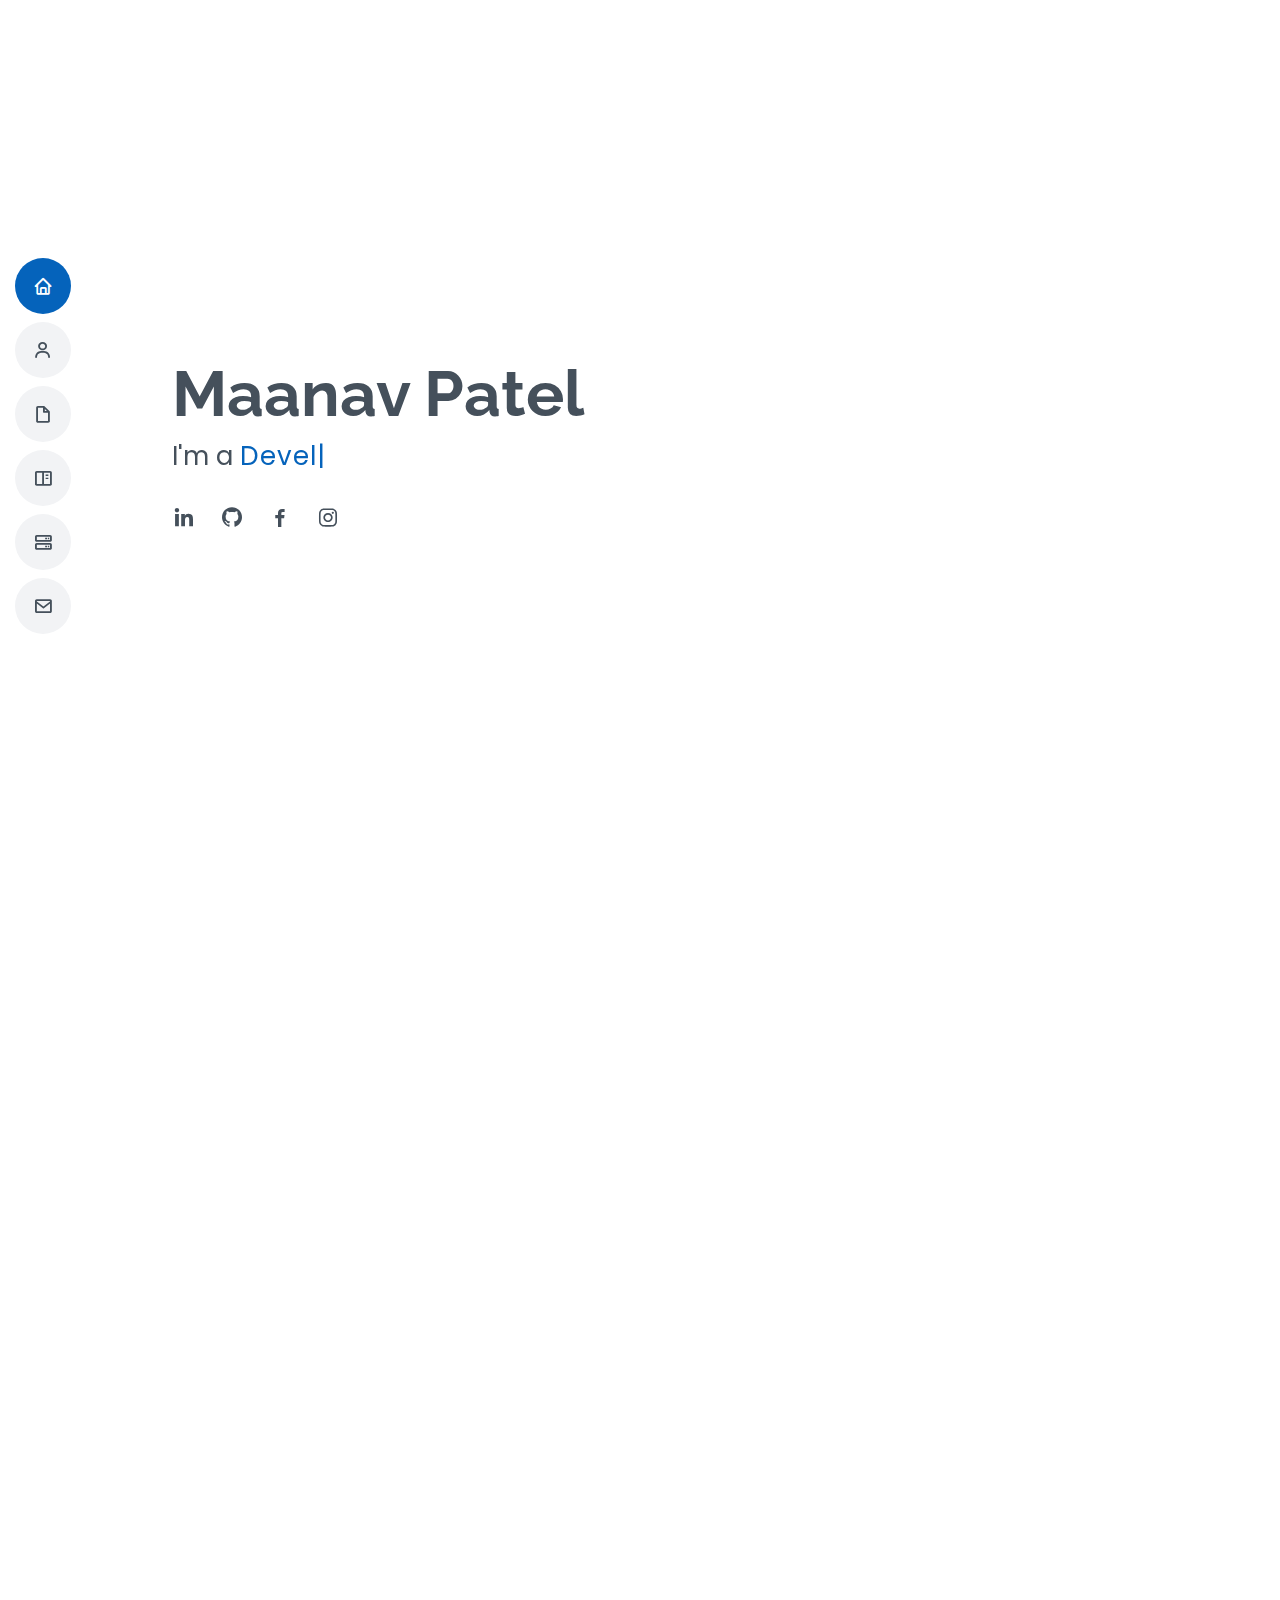
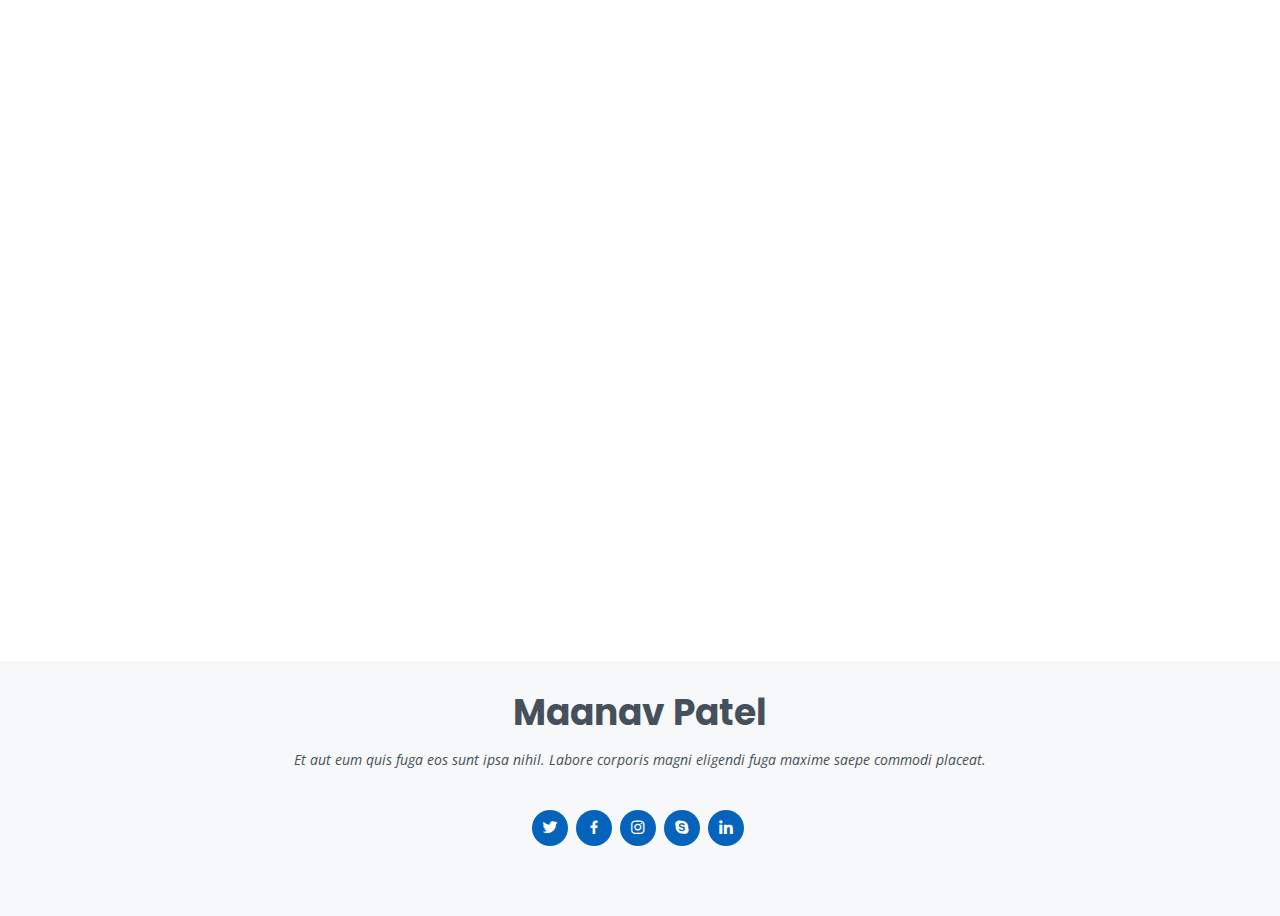
==== MyResume/index.html @ 9cd3e733 "added template, started minimal changes" ====
<!DOCTYPE html>
<html lang="en">

<head>
  <meta charset="utf-8">
  <meta content="width=device-width, initial-scale=1.0" name="viewport">

  <title>Maanav Patel</title>
  <meta content="" name="description">
  <meta content="" name="keywords">

  <!-- Favicons -->
  <link href="assets/img/favicon.png" rel="icon">
  <link href="assets/img/apple-touch-icon.png" rel="apple-touch-icon">

  <!-- Google Fonts -->
  <link href="https://fonts.googleapis.com/css?family=Open+Sans:300,300i,400,400i,600,600i,700,700i|Raleway:300,300i,400,400i,500,500i,600,600i,700,700i|Poppins:300,300i,400,400i,500,500i,600,600i,700,700i" rel="stylesheet">

  <!-- Vendor CSS Files -->
  <link href="assets/vendor/aos/aos.css" rel="stylesheet">
  <link href="assets/vendor/bootstrap/css/bootstrap.min.css" rel="stylesheet">
  <link href="assets/vendor/bootstrap-icons/bootstrap-icons.css" rel="stylesheet">
  <link href="assets/vendor/boxicons/css/boxicons.min.css" rel="stylesheet">
  <link href="assets/vendor/glightbox/css/glightbox.min.css" rel="stylesheet">
  <link href="assets/vendor/swiper/swiper-bundle.min.css" rel="stylesheet">

  <!-- Template Main CSS File -->
  <link href="assets/css/style.css" rel="stylesheet">
</head>

<body>

  <!-- ======= Mobile nav toggle button ======= -->
  <!-- <button type="button" class="mobile-nav-toggle d-xl-none"><i class="bi bi-list mobile-nav-toggle"></i></button> -->
  <i class="bi bi-list mobile-nav-toggle d-xl-none"></i>
  <!-- ======= Header ======= -->
  <header id="header" class="d-flex flex-column justify-content-center">

    <nav id="navbar" class="navbar nav-menu">
      <ul>
        <li><a href="#hero" class="nav-link scrollto active"><i class="bx bx-home"></i> <span>Home</span></a></li>
        <li><a href="#about" class="nav-link scrollto"><i class="bx bx-user"></i> <span>About</span></a></li>
        <li><a href="#resume" class="nav-link scrollto"><i class="bx bx-file-blank"></i> <span>Resume</span></a></li>
        <li><a href="#portfolio" class="nav-link scrollto"><i class="bx bx-book-content"></i> <span>Portfolio</span></a></li>
        <li><a href="#services" class="nav-link scrollto"><i class="bx bx-server"></i> <span>Services</span></a></li>
        <li><a href="#contact" class="nav-link scrollto"><i class="bx bx-envelope"></i> <span>Contact</span></a></li>
      </ul>
    </nav><!-- .nav-menu -->

  </header><!-- End Header -->

  <!-- ======= Hero Section ======= -->
  <section id="hero" class="d-flex flex-column justify-content-center">
    <div class="container" data-aos="zoom-in" data-aos-delay="100">
      <h1>Maanav Patel</h1>
      <p>I'm a <span class="typed" data-typed-items="Developer, Photographer, Videographer, Student, Car Enthusiast, Foodie"></span></p>
      <div class="social-links">
        <a href="https://www.linkedin.com/in/maanavpatel18/" class="linkedin"><i class="bx bxl-linkedin"></i></a>
        <a href="https://www.linkedin.com/in/maanavpatel18/" class="github"><i class="bx bxl-github"></i></a>
        <a href="https://www.facebook.com/maanav.patel18/" class="facebook"><i class="bx bxl-facebook"></i></a>
        <a href="https://www.instagram.com/maanavp18/?hl=en" class="instagram"><i class="bx bxl-instagram"></i></a>

      </div>
    </div>
  </section><!-- End Hero -->

  <main id="main">

    <!-- ======= About Section ======= -->
    <section id="about" class="about">
      <div class="container" data-aos="fade-up">

        <div class="section-title">
          <h2>About</h2>
          <p>Magnam dolores commodi suscipit. Necessitatibus eius consequatur ex aliquid fuga eum quidem. Sit sint consectetur velit. Quisquam quos quisquam cupiditate. Et nemo qui impedit suscipit alias ea. Quia fugiat sit in iste officiis commodi quidem hic quas.</p>
        </div>

        <div class="row">
          <div class="col-lg-4">
            <img src="assets/img/profile-img.jpg" class="img-fluid" alt="">
          </div>
          <div class="col-lg-8 pt-4 pt-lg-0 content">
            <h3>UI/UX Designer &amp; Web Developer.</h3>
            <p class="fst-italic">
              Lorem ipsum dolor sit amet, consectetur adipiscing elit, sed do eiusmod tempor incididunt ut labore et dolore
              magna aliqua.
            </p>
            <div class="row">
              <div class="col-lg-6">
                <ul>
                  <li><i class="bi bi-chevron-right"></i> <strong>Birthday:</strong> <span>1 May 1995</span></li>
                  <li><i class="bi bi-chevron-right"></i> <strong>Website:</strong> <span>www.example.com</span></li>
                  <li><i class="bi bi-chevron-right"></i> <strong>Phone:</strong> <span>+123 456 7890</span></li>
                  <li><i class="bi bi-chevron-right"></i> <strong>City:</strong> <span>New York, USA</span></li>
                </ul>
              </div>
              <div class="col-lg-6">
                <ul>
                  <li><i class="bi bi-chevron-right"></i> <strong>Age:</strong> <span>30</span></li>
                  <li><i class="bi bi-chevron-right"></i> <strong>Degree:</strong> <span>Master</span></li>
                  <li><i class="bi bi-chevron-right"></i> <strong>PhEmailone:</strong> <span>email@example.com</span></li>
                  <li><i class="bi bi-chevron-right"></i> <strong>Freelance:</strong> <span>Available</span></li>
                </ul>
              </div>
            </div>
            <p>
              Officiis eligendi itaque labore et dolorum mollitia officiis optio vero. Quisquam sunt adipisci omnis et ut. Nulla accusantium dolor incidunt officia tempore. Et eius omnis.
              Cupiditate ut dicta maxime officiis quidem quia. Sed et consectetur qui quia repellendus itaque neque. Aliquid amet quidem ut quaerat cupiditate. Ab et eum qui repellendus omnis culpa magni laudantium dolores.
            </p>
          </div>
        </div>

      </div>
    </section><!-- End About Section -->

    <!-- ======= Facts Section ======= -->
    <section id="facts" class="facts">
      <div class="container" data-aos="fade-up">

        <div class="section-title">
          <h2>Facts</h2>
          <p>Magnam dolores commodi suscipit. Necessitatibus eius consequatur ex aliquid fuga eum quidem. Sit sint consectetur velit. Quisquam quos quisquam cupiditate. Et nemo qui impedit suscipit alias ea. Quia fugiat sit in iste officiis commodi quidem hic quas.</p>
        </div>

        <div class="row">

          <div class="col-lg-3 col-md-6">
            <div class="count-box">
              <i class="bi bi-emoji-smile"></i>
              <span data-purecounter-start="0" data-purecounter-end="232" data-purecounter-duration="1" class="purecounter"></span>
              <p>Happy Clients</p>
            </div>
          </div>

          <div class="col-lg-3 col-md-6 mt-5 mt-md-0">
            <div class="count-box">
              <i class="bi bi-journal-richtext"></i>
              <span data-purecounter-start="0" data-purecounter-end="521" data-purecounter-duration="1" class="purecounter"></span>
              <p>Projects</p>
            </div>
          </div>

          <div class="col-lg-3 col-md-6 mt-5 mt-lg-0">
            <div class="count-box">
              <i class="bi bi-headset"></i>
              <span data-purecounter-start="0" data-purecounter-end="1463" data-purecounter-duration="1" class="purecounter"></span>
              <p>Hours Of Support</p>
            </div>
          </div>

          <div class="col-lg-3 col-md-6 mt-5 mt-lg-0">
            <div class="count-box">
              <i class="bi bi-award"></i>
              <span data-purecounter-start="0" data-purecounter-end="25" data-purecounter-duration="1" class="purecounter"></span>
              <p>Awards</p>
            </div>
          </div>

        </div>

      </div>
    </section><!-- End Facts Section -->

    <!-- ======= Skills Section ======= -->
    <section id="skills" class="skills section-bg">
      <div class="container" data-aos="fade-up">

        <div class="section-title">
          <h2>Skills</h2>
          <p>Magnam dolores commodi suscipit. Necessitatibus eius consequatur ex aliquid fuga eum quidem. Sit sint consectetur velit. Quisquam quos quisquam cupiditate. Et nemo qui impedit suscipit alias ea. Quia fugiat sit in iste officiis commodi quidem hic quas.</p>
        </div>

        <div class="row skills-content">

          <div class="col-lg-6">

            <div class="progress">
              <span class="skill">HTML <i class="val">100%</i></span>
              <div class="progress-bar-wrap">
                <div class="progress-bar" role="progressbar" aria-valuenow="100" aria-valuemin="0" aria-valuemax="100"></div>
              </div>
            </div>

            <div class="progress">
              <span class="skill">CSS <i class="val">90%</i></span>
              <div class="progress-bar-wrap">
                <div class="progress-bar" role="progressbar" aria-valuenow="90" aria-valuemin="0" aria-valuemax="100"></div>
              </div>
            </div>

            <div class="progress">
              <span class="skill">JavaScript <i class="val">75%</i></span>
              <div class="progress-bar-wrap">
                <div class="progress-bar" role="progressbar" aria-valuenow="75" aria-valuemin="0" aria-valuemax="100"></div>
              </div>
            </div>

          </div>

          <div class="col-lg-6">

            <div class="progress">
              <span class="skill">PHP <i class="val">80%</i></span>
              <div class="progress-bar-wrap">
                <div class="progress-bar" role="progressbar" aria-valuenow="80" aria-valuemin="0" aria-valuemax="100"></div>
              </div>
            </div>

            <div class="progress">
              <span class="skill">WordPress/CMS <i class="val">90%</i></span>
              <div class="progress-bar-wrap">
                <div class="progress-bar" role="progressbar" aria-valuenow="90" aria-valuemin="0" aria-valuemax="100"></div>
              </div>
            </div>

            <div class="progress">
              <span class="skill">Photoshop <i class="val">55%</i></span>
              <div class="progress-bar-wrap">
                <div class="progress-bar" role="progressbar" aria-valuenow="55" aria-valuemin="0" aria-valuemax="100"></div>
              </div>
            </div>

          </div>

        </div>

      </div>
    </section><!-- End Skills Section -->

    <!-- ======= Resume Section ======= -->
    <section id="resume" class="resume">
      <div class="container" data-aos="fade-up">

        <div class="section-title">
          <h2>Resume</h2>
          <p>Magnam dolores commodi suscipit. Necessitatibus eius consequatur ex aliquid fuga eum quidem. Sit sint consectetur velit. Quisquam quos quisquam cupiditate. Et nemo qui impedit suscipit alias ea. Quia fugiat sit in iste officiis commodi quidem hic quas.</p>
        </div>

        <div class="row">
          <div class="col-lg-6">
            <h3 class="resume-title">Sumary</h3>
            <div class="resume-item pb-0">
              <h4>Maanav Patel</h4>
              <p><em>Innovative and deadline-driven Graphic Designer with 3+ years of experience designing and developing user-centered digital/print marketing material from initial concept to final, polished deliverable.</em></p>
              <ul>
                <li>Portland par 127,Orlando, FL</li>
                <li>(123) 456-7891</li>
                <li>alice.barkley@example.com</li>
              </ul>
            </div>

            <h3 class="resume-title">Education</h3>
            <div class="resume-item">
              <h4>Master of Fine Arts &amp; Graphic Design</h4>
              <h5>2015 - 2016</h5>
              <p><em>Rochester Institute of Technology, Rochester, NY</em></p>
              <p>Qui deserunt veniam. Et sed aliquam labore tempore sed quisquam iusto autem sit. Ea vero voluptatum qui ut dignissimos deleniti nerada porti sand markend</p>
            </div>
            <div class="resume-item">
              <h4>Bachelor of Fine Arts &amp; Graphic Design</h4>
              <h5>2010 - 2014</h5>
              <p><em>Rochester Institute of Technology, Rochester, NY</em></p>
              <p>Quia nobis sequi est occaecati aut. Repudiandae et iusto quae reiciendis et quis Eius vel ratione eius unde vitae rerum voluptates asperiores voluptatem Earum molestiae consequatur neque etlon sader mart dila</p>
            </div>
          </div>
          <div class="col-lg-6">
            <h3 class="resume-title">Professional Experience</h3>
            <div class="resume-item">
              <h4>Senior graphic design specialist</h4>
              <h5>2019 - Present</h5>
              <p><em>Experion, New York, NY </em></p>
              <ul>
                <li>Lead in the design, development, and implementation of the graphic, layout, and production communication materials</li>
                <li>Delegate tasks to the 7 members of the design team and provide counsel on all aspects of the project. </li>
                <li>Supervise the assessment of all graphic materials in order to ensure quality and accuracy of the design</li>
                <li>Oversee the efficient use of production project budgets ranging from $2,000 - $25,000</li>
              </ul>
            </div>
            <div class="resume-item">
              <h4>Graphic design specialist</h4>
              <h5>2017 - 2018</h5>
              <p><em>Stepping Stone Advertising, New York, NY</em></p>
              <ul>
                <li>Developed numerous marketing programs (logos, brochures,infographics, presentations, and advertisements).</li>
                <li>Managed up to 5 projects or tasks at a given time while under pressure</li>
                <li>Recommended and consulted with clients on the most appropriate graphic design</li>
                <li>Created 4+ design presentations and proposals a month for clients and account managers</li>
              </ul>
            </div>
          </div>
        </div>

      </div>
    </section><!-- End Resume Section -->

    <!-- ======= Portfolio Section ======= -->
    <section id="portfolio" class="portfolio section-bg">
      <div class="container" data-aos="fade-up">

        <div class="section-title">
          <h2>Portfolio</h2>
          <p>Magnam dolores commodi suscipit. Necessitatibus eius consequatur ex aliquid fuga eum quidem. Sit sint consectetur velit. Quisquam quos quisquam cupiditate. Et nemo qui impedit suscipit alias ea. Quia fugiat sit in iste officiis commodi quidem hic quas.</p>
        </div>

        <div class="row">
          <div class="col-lg-12 d-flex justify-content-center" data-aos="fade-up" data-aos-delay="100">
            <ul id="portfolio-flters">
              <li data-filter="*" class="filter-active">All</li>
              <li data-filter=".filter-app">App</li>
              <li data-filter=".filter-card">Card</li>
              <li data-filter=".filter-web">Web</li>
            </ul>
          </div>
        </div>

        <div class="row portfolio-container" data-aos="fade-up" data-aos-delay="200">

          <div class="col-lg-4 col-md-6 portfolio-item filter-app">
            <div class="portfolio-wrap">
              <img src="assets/img/portfolio/portfolio-1.jpg" class="img-fluid" alt="">
              <div class="portfolio-info">
                <h4>App 1</h4>
                <p>App</p>
                <div class="portfolio-links">
                  <a href="assets/img/portfolio/portfolio-1.jpg" data-gallery="portfolioGallery" class="portfolio-lightbox" title="App 1"><i class="bx bx-plus"></i></a>
                  <a href="portfolio-details.html" class="portfolio-details-lightbox" data-glightbox="type: external" title="Portfolio Details"><i class="bx bx-link"></i></a>
                </div>
              </div>
            </div>
          </div>

          <div class="col-lg-4 col-md-6 portfolio-item filter-web">
            <div class="portfolio-wrap">
              <img src="assets/img/portfolio/portfolio-2.jpg" class="img-fluid" alt="">
              <div class="portfolio-info">
                <h4>Web 3</h4>
                <p>Web</p>
                <div class="portfolio-links">
                  <a href="assets/img/portfolio/portfolio-2.jpg" data-gallery="portfolioGallery" class="portfolio-lightbox" title="Web 3"><i class="bx bx-plus"></i></a>
                  <a href="portfolio-details.html" class="portfolio-details-lightbox" data-glightbox="type: external" title="Portfolio Details"><i class="bx bx-link"></i></a>
                </div>
              </div>
            </div>
          </div>

          <div class="col-lg-4 col-md-6 portfolio-item filter-app">
            <div class="portfolio-wrap">
              <img src="assets/img/portfolio/portfolio-3.jpg" class="img-fluid" alt="">
              <div class="portfolio-info">
                <h4>App 2</h4>
                <p>App</p>
                <div class="portfolio-links">
                  <a href="assets/img/portfolio/portfolio-3.jpg" data-gallery="portfolioGallery" class="portfolio-lightbox" title="App 2"><i class="bx bx-plus"></i></a>
                  <a href="portfolio-details.html" class="portfolio-details-lightbox" data-glightbox="type: external" title="Portfolio Details"><i class="bx bx-link"></i></a>
                </div>
              </div>
            </div>
          </div>

          <div class="col-lg-4 col-md-6 portfolio-item filter-card">
            <div class="portfolio-wrap">
              <img src="assets/img/portfolio/portfolio-4.jpg" class="img-fluid" alt="">
              <div class="portfolio-info">
                <h4>Card 2</h4>
                <p>Card</p>
                <div class="portfolio-links">
                  <a href="assets/img/portfolio/portfolio-4.jpg" data-gallery="portfolioGallery" class="portfolio-lightbox" title="Card 2"><i class="bx bx-plus"></i></a>
                  <a href="portfolio-details.html" class="portfolio-details-lightbox" data-glightbox="type: external" title="Portfolio Details"><i class="bx bx-link"></i></a>
                </div>
              </div>
            </div>
          </div>

          <div class="col-lg-4 col-md-6 portfolio-item filter-web">
            <div class="portfolio-wrap">
              <img src="assets/img/portfolio/portfolio-5.jpg" class="img-fluid" alt="">
              <div class="portfolio-info">
                <h4>Web 2</h4>
                <p>Web</p>
                <div class="portfolio-links">
                  <a href="assets/img/portfolio/portfolio-5.jpg" data-gallery="portfolioGallery" class="portfolio-lightbox" title="Web 2"><i class="bx bx-plus"></i></a>
                  <a href="portfolio-details.html" class="portfolio-details-lightbox" data-glightbox="type: external" title="Portfolio Details"><i class="bx bx-link"></i></a>
                </div>
              </div>
            </div>
          </div>

          <div class="col-lg-4 col-md-6 portfolio-item filter-app">
            <div class="portfolio-wrap">
              <img src="assets/img/portfolio/portfolio-6.jpg" class="img-fluid" alt="">
              <div class="portfolio-info">
                <h4>App 3</h4>
                <p>App</p>
                <div class="portfolio-links">
                  <a href="assets/img/portfolio/portfolio-6.jpg" data-gallery="portfolioGallery" class="portfolio-lightbox" title="App 3"><i class="bx bx-plus"></i></a>
                  <a href="portfolio-details.html" class="portfolio-details-lightbox" data-glightbox="type: external" title="Portfolio Details"><i class="bx bx-link"></i></a>
                </div>
              </div>
            </div>
          </div>

          <div class="col-lg-4 col-md-6 portfolio-item filter-card">
            <div class="portfolio-wrap">
              <img src="assets/img/portfolio/portfolio-7.jpg" class="img-fluid" alt="">
              <div class="portfolio-info">
                <h4>Card 1</h4>
                <p>Card</p>
                <div class="portfolio-links">
                  <a href="assets/img/portfolio/portfolio-7.jpg" data-gallery="portfolioGallery" class="portfolio-lightbox" title="Card 1"><i class="bx bx-plus"></i></a>
                  <a href="portfolio-details.html" class="portfolio-details-lightbox" data-glightbox="type: external" title="Portfolio Details"><i class="bx bx-link"></i></a>
                </div>
              </div>
            </div>
          </div>

          <div class="col-lg-4 col-md-6 portfolio-item filter-card">
            <div class="portfolio-wrap">
              <img src="assets/img/portfolio/portfolio-8.jpg" class="img-fluid" alt="">
              <div class="portfolio-info">
                <h4>Card 3</h4>
                <p>Card</p>
                <div class="portfolio-links">
                  <a href="assets/img/portfolio/portfolio-8.jpg" data-gallery="portfolioGallery" class="portfolio-lightbox" title="Card 3"><i class="bx bx-plus"></i></a>
                  <a href="portfolio-details.html" class="portfolio-details-lightbox" data-glightbox="type: external" title="Portfolio Details"><i class="bx bx-link"></i></a>
                </div>
              </div>
            </div>
          </div>

          <div class="col-lg-4 col-md-6 portfolio-item filter-web">
            <div class="portfolio-wrap">
              <img src="assets/img/portfolio/portfolio-9.jpg" class="img-fluid" alt="">
              <div class="portfolio-info">
                <h4>Web 3</h4>
                <p>Web</p>
                <div class="portfolio-links">
                  <a href="assets/img/portfolio/portfolio-9.jpg" data-gallery="portfolioGallery" class="portfolio-lightbox" title="Web 3"><i class="bx bx-plus"></i></a>
                  <a href="portfolio-details.html" class="portfolio-details-lightbox" data-glightbox="type: external" title="Portfolio Details"><i class="bx bx-link"></i></a>
                </div>
              </div>
            </div>
          </div>

        </div>

      </div>
    </section><!-- End Portfolio Section -->

    <!-- ======= Services Section ======= -->
    <section id="services" class="services">
      <div class="container" data-aos="fade-up">

        <div class="section-title">
          <h2>Services</h2>
          <p>Magnam dolores commodi suscipit. Necessitatibus eius consequatur ex aliquid fuga eum quidem. Sit sint consectetur velit. Quisquam quos quisquam cupiditate. Et nemo qui impedit suscipit alias ea. Quia fugiat sit in iste officiis commodi quidem hic quas.</p>
        </div>

        <div class="row">

          <div class="col-lg-4 col-md-6 d-flex align-items-stretch" data-aos="zoom-in" data-aos-delay="100">
            <div class="icon-box iconbox-blue">
              <div class="icon">
                <svg width="100" height="100" viewBox="0 0 600 600" xmlns="http://www.w3.org/2000/svg">
                  <path stroke="none" stroke-width="0" fill="#f5f5f5" d="M300,521.0016835830174C376.1290562159157,517.8887921683347,466.0731472004068,529.7835943286574,510.70327084640275,468.03025145048787C554.3714126377745,407.6079735673963,508.03601936045806,328.9844924480964,491.2728898941984,256.3432110539036C474.5976632858925,184.082847569629,479.9380746630129,96.60480741107993,416.23090153303,58.64404602377083C348.86323505073057,18.502131276798302,261.93793281208167,40.57373210992963,193.5410806939664,78.93577620505333C130.42746243093433,114.334589627462,98.30271207620316,179.96522072025542,76.75703585869454,249.04625023123273C51.97151888228291,328.5150500222984,13.704378332031375,421.85034740162234,66.52175969318436,486.19268352777647C119.04800174914682,550.1803526380478,217.28368757567262,524.383925680826,300,521.0016835830174"></path>
                </svg>
                <i class="bx bxl-dribbble"></i>
              </div>
              <h4><a href="">Lorem Ipsum</a></h4>
              <p>Voluptatum deleniti atque corrupti quos dolores et quas molestias excepturi</p>
            </div>
          </div>

          <div class="col-lg-4 col-md-6 d-flex align-items-stretch mt-4 mt-md-0" data-aos="zoom-in" data-aos-delay="200">
            <div class="icon-box iconbox-orange ">
              <div class="icon">
                <svg width="100" height="100" viewBox="0 0 600 600" xmlns="http://www.w3.org/2000/svg">
                  <path stroke="none" stroke-width="0" fill="#f5f5f5" d="M300,582.0697525312426C382.5290701553225,586.8405444964366,449.9789794690241,525.3245884688669,502.5850820975895,461.55621195738473C556.606425686781,396.0723002908107,615.8543463187945,314.28637112970534,586.6730223649479,234.56875336149918C558.9533121215079,158.8439757836574,454.9685369536778,164.00468322053177,381.49747125262974,130.76875717737553C312.15926192815925,99.40240125094834,248.97055460311594,18.661163978235184,179.8680185752513,50.54337015887873C110.5421016452524,82.52863877960104,119.82277516462835,180.83849132639028,109.12597500060166,256.43424936330496C100.08760227029461,320.3096726198365,92.17705696193138,384.0621239912766,124.79988738764834,439.7174275375508C164.83382741302287,508.01625554203684,220.96474134820875,577.5009287672846,300,582.0697525312426"></path>
                </svg>
                <i class="bx bx-file"></i>
              </div>
              <h4><a href="">Sed Perspiciatis</a></h4>
              <p>Duis aute irure dolor in reprehenderit in voluptate velit esse cillum dolore</p>
            </div>
          </div>

          <div class="col-lg-4 col-md-6 d-flex align-items-stretch mt-4 mt-lg-0" data-aos="zoom-in" data-aos-delay="300">
            <div class="icon-box iconbox-pink">
              <div class="icon">
                <svg width="100" height="100" viewBox="0 0 600 600" xmlns="http://www.w3.org/2000/svg">
                  <path stroke="none" stroke-width="0" fill="#f5f5f5" d="M300,541.5067337569781C382.14930387511276,545.0595476570109,479.8736841581634,548.3450877840088,526.4010558755058,480.5488172755941C571.5218469581645,414.80211281144784,517.5187510058486,332.0715597781072,496.52539010469104,255.14436215662573C477.37192572678356,184.95920475031193,473.57363656557914,105.61284051026155,413.0603344069578,65.22779650032875C343.27470386102294,18.654635553484475,251.2091493199835,5.337323636656869,175.0934190732945,40.62881213300186C97.87086631185822,76.43348514350839,51.98124368387456,156.15599469081315,36.44837278890362,239.84606092416172C21.716077023791087,319.22268207091537,43.775223500013084,401.1760424656574,96.891909868211,461.97329694683043C147.22146801428983,519.5804099606455,223.5754009179313,538.201503339737,300,541.5067337569781"></path>
                </svg>
                <i class="bx bx-tachometer"></i>
              </div>
              <h4><a href="">Magni Dolores</a></h4>
              <p>Excepteur sint occaecat cupidatat non proident, sunt in culpa qui officia</p>
            </div>
          </div>

          <div class="col-lg-4 col-md-6 d-flex align-items-stretch mt-4" data-aos="zoom-in" data-aos-delay="100">
            <div class="icon-box iconbox-yellow">
              <div class="icon">
                <svg width="100" height="100" viewBox="0 0 600 600" xmlns="http://www.w3.org/2000/svg">
                  <path stroke="none" stroke-width="0" fill="#f5f5f5" d="M300,503.46388370962813C374.79870501325706,506.71871716319447,464.8034551963731,527.1746412648533,510.4981551193396,467.86667711651364C555.9287308511215,408.9015244558933,512.6030010748507,327.5744911775523,490.211057578863,256.5855673507754C471.097692560561,195.9906835881958,447.69079081568157,138.11976852964426,395.19560036434837,102.3242989838813C329.3053358748298,57.3949838291264,248.02791733380457,8.279543830951368,175.87071277845988,42.242879143198664C103.41431057327972,76.34704239035025,93.79494320519305,170.9812938413882,81.28167332365135,250.07896920659033C70.17666984294237,320.27484674793965,64.84698225790005,396.69656628748305,111.28512138212992,450.4950937839243C156.20124167950087,502.5303643271138,231.32542653798444,500.4755392045468,300,503.46388370962813"></path>
                </svg>
                <i class="bx bx-layer"></i>
              </div>
              <h4><a href="">Nemo Enim</a></h4>
              <p>At vero eos et accusamus et iusto odio dignissimos ducimus qui blanditiis</p>
            </div>
          </div>

          <div class="col-lg-4 col-md-6 d-flex align-items-stretch mt-4" data-aos="zoom-in" data-aos-delay="200">
            <div class="icon-box iconbox-red">
              <div class="icon">
                <svg width="100" height="100" viewBox="0 0 600 600" xmlns="http://www.w3.org/2000/svg">
                  <path stroke="none" stroke-width="0" fill="#f5f5f5" d="M300,532.3542879108572C369.38199826031484,532.3153073249985,429.10787420159085,491.63046689027357,474.5244479745417,439.17860296908856C522.8885846962883,383.3225815378663,569.1668002868075,314.3205725914397,550.7432151929288,242.7694973846089C532.6665558377875,172.5657663291529,456.2379748765914,142.6223662098291,390.3689995646985,112.34683881706744C326.66090330228417,83.06452184765237,258.84405631176094,53.51806209861945,193.32584062364296,78.48882559362697C121.61183558270385,105.82097193414197,62.805066853699245,167.19869350419734,48.57481801355237,242.6138429142374C34.843463184063346,315.3850353017275,76.69343916112496,383.4422959591041,125.22947124332185,439.3748458443577C170.7312796277747,491.8107796887764,230.57421082200815,532.3932930995766,300,532.3542879108572"></path>
                </svg>
                <i class="bx bx-slideshow"></i>
              </div>
              <h4><a href="">Dele Cardo</a></h4>
              <p>Quis consequatur saepe eligendi voluptatem consequatur dolor consequuntur</p>
            </div>
          </div>

          <div class="col-lg-4 col-md-6 d-flex align-items-stretch mt-4" data-aos="zoom-in" data-aos-delay="300">
            <div class="icon-box iconbox-teal">
              <div class="icon">
                <svg width="100" height="100" viewBox="0 0 600 600" xmlns="http://www.w3.org/2000/svg">
                  <path stroke="none" stroke-width="0" fill="#f5f5f5" d="M300,566.797414625762C385.7384707136149,576.1784315230908,478.7894351017131,552.8928747891023,531.9192734346935,484.94944893311C584.6109503024035,417.5663521118492,582.489472248146,322.67544863468447,553.9536738515405,242.03673114598146C529.1557734026468,171.96086150256528,465.24506316201064,127.66468636344209,395.9583748389544,100.7403814666027C334.2173773831606,76.7482773500951,269.4350130405921,84.62216499799875,207.1952322260088,107.2889140133804C132.92018162631612,134.33871894543012,41.79353780512637,160.00259165414826,22.644507872594943,236.69541883565114C3.319112789854554,314.0945973066697,72.72355303640163,379.243833228382,124.04198916343866,440.3218312028393C172.9286146004772,498.5055451809895,224.45579914871206,558.5317968840102,300,566.797414625762"></path>
                </svg>
                <i class="bx bx-arch"></i>
              </div>
              <h4><a href="">Divera Don</a></h4>
              <p>Modi nostrum vel laborum. Porro fugit error sit minus sapiente sit aspernatur</p>
            </div>
          </div>

        </div>

      </div>
    </section><!-- End Services Section -->

    <!-- ======= Testimonials Section ======= -->
    <section id="testimonials" class="testimonials section-bg">
      <div class="container" data-aos="fade-up">

        <div class="section-title">
          <h2>Testimonials</h2>
        </div>

        <div class="testimonials-slider swiper" data-aos="fade-up" data-aos-delay="100">
          <div class="swiper-wrapper">

            <div class="swiper-slide">
              <div class="testimonial-item">
                <img src="assets/img/testimonials/testimonials-1.jpg" class="testimonial-img" alt="">
                <h3>Saul Goodman</h3>
                <h4>Ceo &amp; Founder</h4>
                <p>
                  <i class="bx bxs-quote-alt-left quote-icon-left"></i>
                  Proin iaculis purus consequat sem cure digni ssim donec porttitora entum suscipit rhoncus. Accusantium quam, ultricies eget id, aliquam eget nibh et. Maecen aliquam, risus at semper.
                  <i class="bx bxs-quote-alt-right quote-icon-right"></i>
                </p>
              </div>
            </div><!-- End testimonial item -->

            <div class="swiper-slide">
              <div class="testimonial-item">
                <img src="assets/img/testimonials/testimonials-2.jpg" class="testimonial-img" alt="">
                <h3>Sara Wilsson</h3>
                <h4>Designer</h4>
                <p>
                  <i class="bx bxs-quote-alt-left quote-icon-left"></i>
                  Export tempor illum tamen malis malis eram quae irure esse labore quem cillum quid cillum eram malis quorum velit fore eram velit sunt aliqua noster fugiat irure amet legam anim culpa.
                  <i class="bx bxs-quote-alt-right quote-icon-right"></i>
                </p>
              </div>
            </div><!-- End testimonial item -->

            <div class="swiper-slide">
              <div class="testimonial-item">
                <img src="assets/img/testimonials/testimonials-3.jpg" class="testimonial-img" alt="">
                <h3>Jena Karlis</h3>
                <h4>Store Owner</h4>
                <p>
                  <i class="bx bxs-quote-alt-left quote-icon-left"></i>
                  Enim nisi quem export duis labore cillum quae magna enim sint quorum nulla quem veniam duis minim tempor labore quem eram duis noster aute amet eram fore quis sint minim.
                  <i class="bx bxs-quote-alt-right quote-icon-right"></i>
                </p>
              </div>
            </div><!-- End testimonial item -->

            <div class="swiper-slide">
              <div class="testimonial-item">
                <img src="assets/img/testimonials/testimonials-5.jpg" class="testimonial-img" alt="">
                <h3>John Larson</h3>
                <h4>Entrepreneur</h4>
                <p>
                  <i class="bx bxs-quote-alt-left quote-icon-left"></i>
                  Quis quorum aliqua sint quem legam fore sunt eram irure aliqua veniam tempor noster veniam enim culpa labore duis sunt culpa nulla illum cillum fugiat legam esse veniam culpa fore nisi cillum quid.
                  <i class="bx bxs-quote-alt-right quote-icon-right"></i>
                </p>
              </div>
            </div><!-- End testimonial item -->

          </div>
          <div class="swiper-pagination"></div>
        </div>

      </div>
    </section><!-- End Testimonials Section -->

    <!-- ======= Contact Section ======= -->
    <section id="contact" class="contact">
      <div class="container" data-aos="fade-up">

        <div class="section-title">
          <h2>Contact</h2>
        </div>

        <div class="row mt-1">

          <div class="col-lg-4">
            <div class="info">
              <div class="address">
                <i class="bi bi-geo-alt"></i>
                <h4>Location:</h4>
                <p>A108 Adam Street, New York, NY 535022</p>
              </div>

              <div class="email">
                <i class="bi bi-envelope"></i>
                <h4>Email:</h4>
                <p>info@example.com</p>
              </div>

              <div class="phone">
                <i class="bi bi-phone"></i>
                <h4>Call:</h4>
                <p>+1 5589 55488 55s</p>
              </div>

            </div>

          </div>

          <div class="col-lg-8 mt-5 mt-lg-0">

            <form action="forms/contact.php" method="post" role="form" class="php-email-form">
              <div class="row">
                <div class="col-md-6 form-group">
                  <input type="text" name="name" class="form-control" id="name" placeholder="Your Name" required>
                </div>
                <div class="col-md-6 form-group mt-3 mt-md-0">
                  <input type="email" class="form-control" name="email" id="email" placeholder="Your Email" required>
                </div>
              </div>
              <div class="form-group mt-3">
                <input type="text" class="form-control" name="subject" id="subject" placeholder="Subject" required>
              </div>
              <div class="form-group mt-3">
                <textarea class="form-control" name="message" rows="5" placeholder="Message" required></textarea>
              </div>
              <div class="my-3">
                <div class="loading">Loading</div>
                <div class="error-message"></div>
                <div class="sent-message">Your message has been sent. Thank you!</div>
              </div>
              <div class="text-center"><button type="submit">Send Message</button></div>
            </form>

          </div>

        </div>

      </div>
    </section><!-- End Contact Section -->

  </main><!-- End #main -->

  <!-- ======= Footer ======= -->
  <footer id="footer">
    <div class="container">
      <h3>Maanav Patel</h3>
      <p>Et aut eum quis fuga eos sunt ipsa nihil. Labore corporis magni eligendi fuga maxime saepe commodi placeat.</p>
      <div class="social-links">
        <a href="#" class="twitter"><i class="bx bxl-twitter"></i></a>
        <a href="#" class="facebook"><i class="bx bxl-facebook"></i></a>
        <a href="#" class="instagram"><i class="bx bxl-instagram"></i></a>
        <a href="#" class="google-plus"><i class="bx bxl-skype"></i></a>
        <a href="#" class="linkedin"><i class="bx bxl-linkedin"></i></a>
      </div>
    </div>
  </footer><!-- End Footer -->

  <div id="preloader"></div>
  <a href="#" class="back-to-top d-flex align-items-center justify-content-center"><i class="bi bi-arrow-up-short"></i></a>

  <!-- Vendor JS Files -->
  <script src="assets/vendor/purecounter/purecounter.js"></script>
  <script src="assets/vendor/aos/aos.js"></script>
  <script src="assets/vendor/bootstrap/js/bootstrap.bundle.min.js"></script>
  <script src="assets/vendor/glightbox/js/glightbox.min.js"></script>
  <script src="assets/vendor/isotope-layout/isotope.pkgd.min.js"></script>
  <script src="assets/vendor/swiper/swiper-bundle.min.js"></script>
  <script src="assets/vendor/typed.js/typed.min.js"></script>
  <script src="assets/vendor/waypoints/noframework.waypoints.js"></script>
  <script src="assets/vendor/php-email-form/validate.js"></script>

  <!-- Template Main JS File -->
  <script src="assets/js/main.js"></script>

</body>

</html>
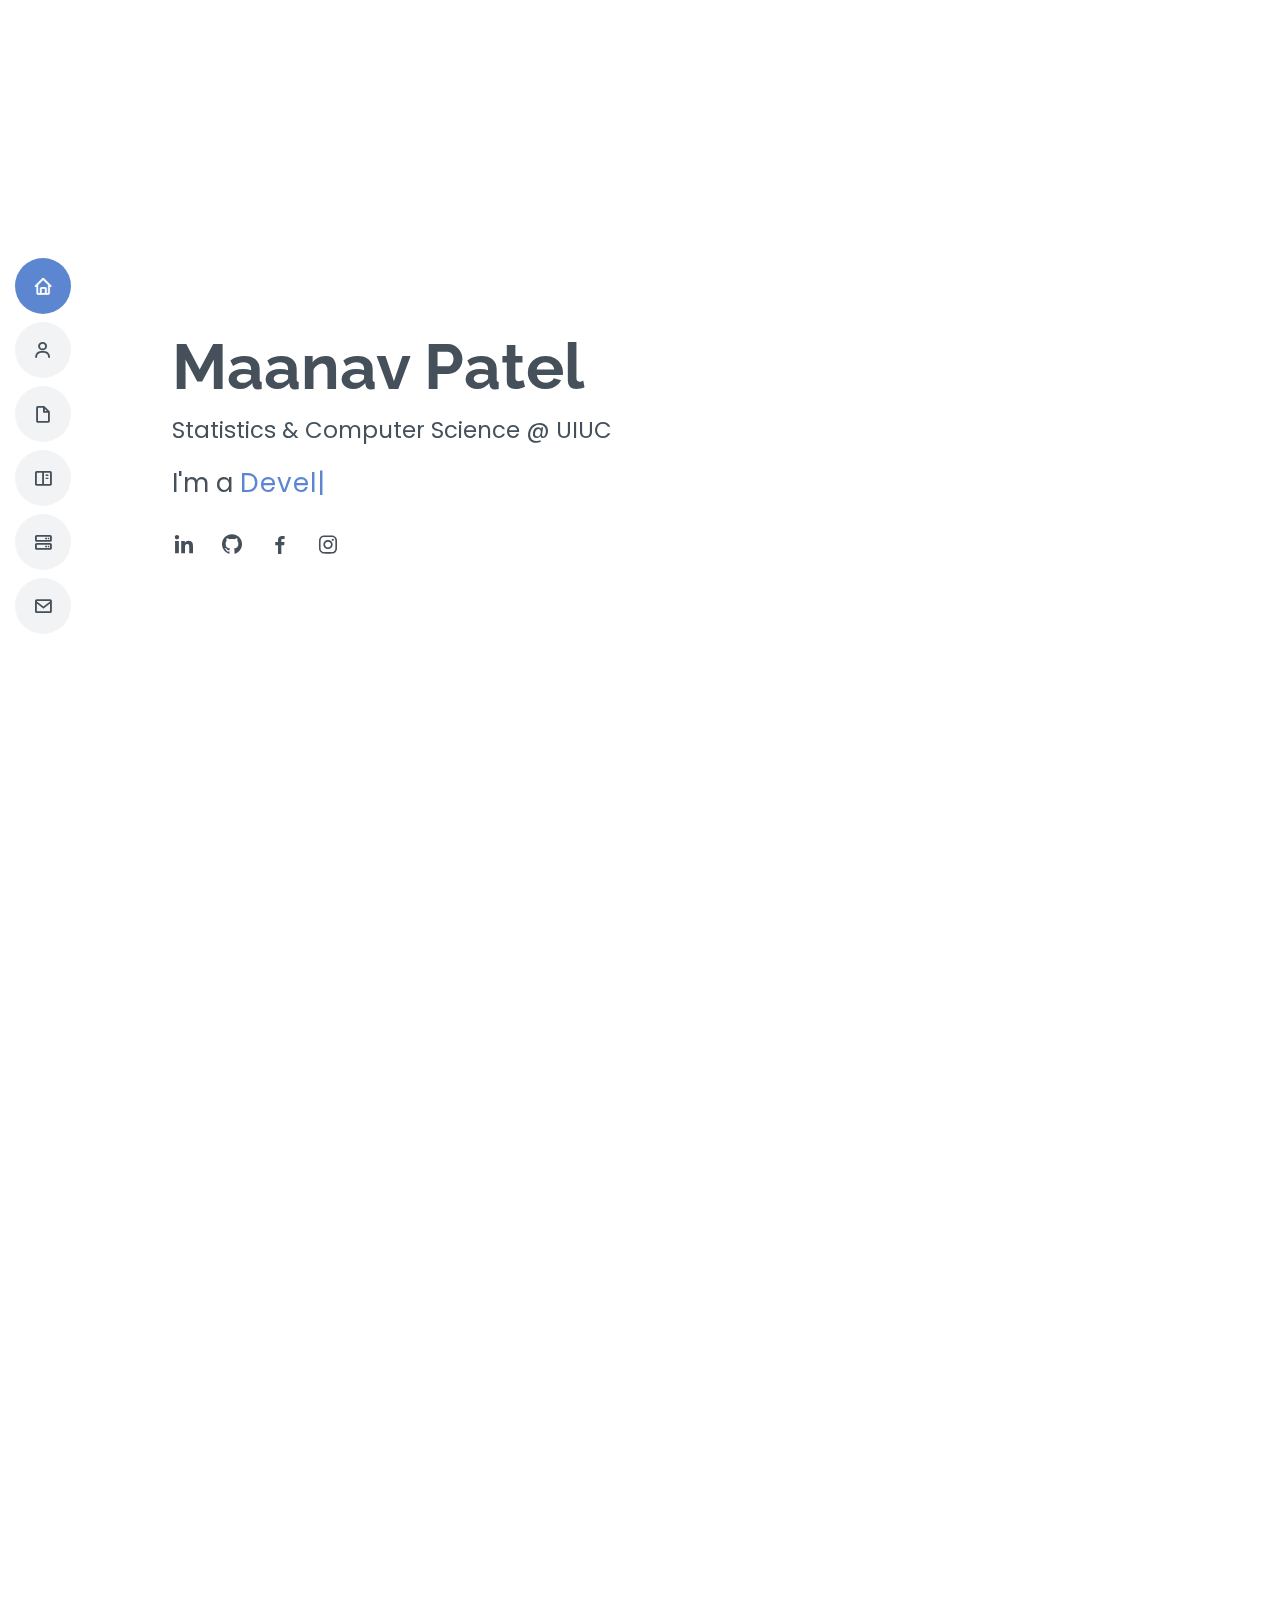
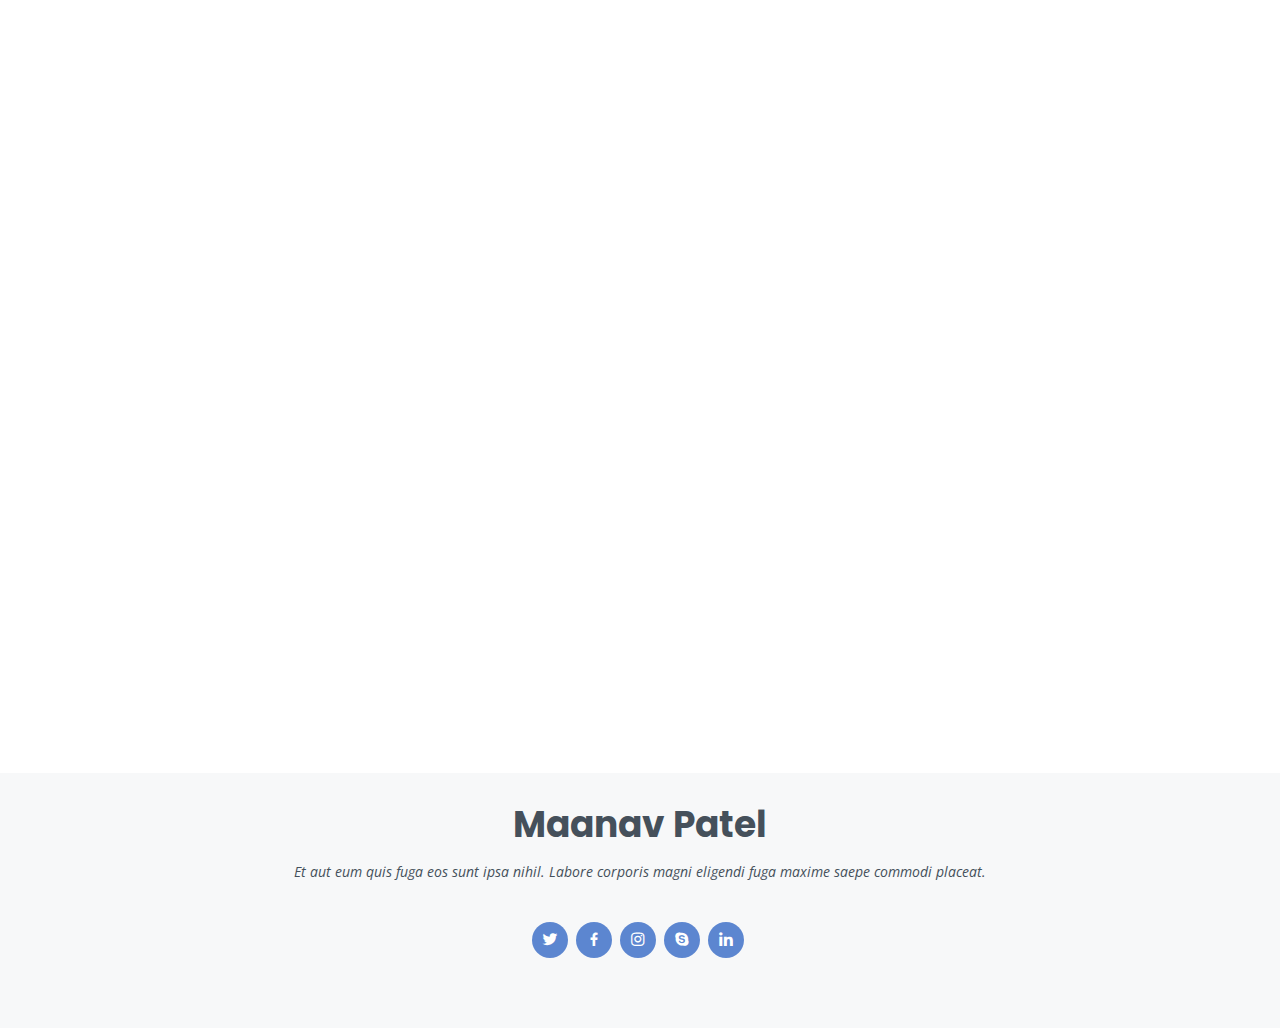
==== commit da6a414a: "added dark style sheet, centered profile pic, updated style.css" ====
--- a/MyResume/index.html
+++ b/MyResume/index.html
@@ -26,6 +26,10 @@
 
   <!-- Template Main CSS File -->
   <link href="assets/css/style.css" rel="stylesheet">
+
+  <!-- Jquery script -->
+  <script src="https://ajax.googleapis.com/ajax/libs/jquery/3.6.0/jquery.min.js"></script>
+
 </head>
 
 <body>
@@ -53,6 +57,7 @@
   <section id="hero" class="d-flex flex-column justify-content-center">
     <div class="container" data-aos="zoom-in" data-aos-delay="100">
       <h1>Maanav Patel</h1>
+      <p><small>Statistics & Computer Science @ UIUC</small></p>
       <p>I'm a <span class="typed" data-typed-items="Developer, Photographer, Videographer, Student, Car Enthusiast, Foodie"></span></p>
       <div class="social-links">
         <a href="https://www.linkedin.com/in/maanavpatel18/" class="linkedin"><i class="bx bxl-linkedin"></i></a>
@@ -69,36 +74,42 @@
     <!-- ======= About Section ======= -->
     <section id="about" class="about">
       <div class="container" data-aos="fade-up">
-
-        <div class="section-title">
-          <h2>About</h2>
-          <p>Magnam dolores commodi suscipit. Necessitatibus eius consequatur ex aliquid fuga eum quidem. Sit sint consectetur velit. Quisquam quos quisquam cupiditate. Et nemo qui impedit suscipit alias ea. Quia fugiat sit in iste officiis commodi quidem hic quas.</p>
-        </div>
-
+        <div class="row"> 
+
+          <div class="section-title">
+            <h2>About</h2>
+        </div>
+
+        <div class="row g-3">
+          <div class="col-lg-4" >
+            <img id="profile-pic" class="center" src="assets/img/profile-pic.jpg" alt="Maanav Patel" >
+          </div>
+          <div class="col-lg-8">
+            <p id="about-text"></p>
+            <script>
+              $('#about-text').load('./assets/txt/aboutme.txt');
+            </script>
+          </div>
+          </div>
+        </div>
         <div class="row">
-          <div class="col-lg-4">
-            <img src="assets/img/profile-img.jpg" class="img-fluid" alt="">
-          </div>
-          <div class="col-lg-8 pt-4 pt-lg-0 content">
-            <h3>UI/UX Designer &amp; Web Developer.</h3>
+          <div class="col-md-12 pt-4 pt-md-0 content">
+            <h3>Software Developer &amp; Creator</h3>
             <p class="fst-italic">
               Lorem ipsum dolor sit amet, consectetur adipiscing elit, sed do eiusmod tempor incididunt ut labore et dolore
               magna aliqua.
             </p>
             <div class="row">
-              <div class="col-lg-6">
+              <div class="col-md-6">
                 <ul>
-                  <li><i class="bi bi-chevron-right"></i> <strong>Birthday:</strong> <span>1 May 1995</span></li>
                   <li><i class="bi bi-chevron-right"></i> <strong>Website:</strong> <span>www.example.com</span></li>
-                  <li><i class="bi bi-chevron-right"></i> <strong>Phone:</strong> <span>+123 456 7890</span></li>
-                  <li><i class="bi bi-chevron-right"></i> <strong>City:</strong> <span>New York, USA</span></li>
+                  <li><i class="bi bi-chevron-right"></i> <strong>City:</strong> <span>Normal, IL</span></li>
                 </ul>
               </div>
-              <div class="col-lg-6">
+              <div class="col-md-6">
                 <ul>
-                  <li><i class="bi bi-chevron-right"></i> <strong>Age:</strong> <span>30</span></li>
-                  <li><i class="bi bi-chevron-right"></i> <strong>Degree:</strong> <span>Master</span></li>
-                  <li><i class="bi bi-chevron-right"></i> <strong>PhEmailone:</strong> <span>email@example.com</span></li>
+                  <li><i class="bi bi-chevron-right"></i> <strong>Age:</strong> <span>21</span></li>
+                  <li><i class="bi bi-chevron-right"></i> <strong>Degree:</strong> <span>Bachelors (Grad: Dec. 2022)</span></li>
                   <li><i class="bi bi-chevron-right"></i> <strong>Freelance:</strong> <span>Available</span></li>
                 </ul>
               </div>
--- a/MyResume/assets/css/style.css
+++ b/MyResume/assets/css/style.css
@@ -2,13 +2,22 @@
 /*--------------------------------------------------------------
 # General
 --------------------------------------------------------------*/
+:root {
+  --main-color: #5c86d0;
+  --secondary: #45505b;
+}
+
+html {
+scroll-behavior: smooth;
+}
+
 body {
   font-family: "Open Sans", sans-serif;
   color: #272829;
 }
 
 a {
-  color: #0563bb;
+  color: var(--main-color);
   text-decoration: none;
 }
 
@@ -21,6 +30,16 @@
   font-family: "Raleway", sans-serif;
 }
 
+b {
+  color: var(--secondary)
+}
+
+.center {
+  display: block;
+  margin-left: auto;
+  margin-right: auto;
+  width: 50%;
+}
 /*--------------------------------------------------------------
 # Back to top button
 --------------------------------------------------------------*/
@@ -31,7 +50,7 @@
   right: 15px;
   bottom: 15px;
   z-index: 996;
-  background: #0563bb;
+  background: var(--main-color);
   width: 40px;
   height: 40px;
   border-radius: 50px;
@@ -70,7 +89,7 @@
   position: fixed;
   top: calc(50% - 30px);
   left: calc(50% - 30px);
-  border: 6px solid #0563bb;
+  border: 6px solid var(--main-color);
   border-top-color: #fff;
   border-bottom-color: #fff;
   border-radius: 50%;
@@ -154,7 +173,7 @@
 .nav-menu a, .nav-menu a:focus {
   display: flex;
   align-items: center;
-  color: #45505b;
+  color: var(--secondary);
   padding: 10px 18px;
   margin-bottom: 8px;
   transition: 0.3s;
@@ -171,7 +190,7 @@
 }
 .nav-menu a span, .nav-menu a:focus span {
   padding: 0 5px 0 7px;
-  color: #45505b;
+  color: var(--secondary);
 }
 @media (min-width: 992px) {
   .nav-menu a, .nav-menu a:focus {
@@ -184,7 +203,7 @@
 }
 .nav-menu a:hover, .nav-menu .active, .nav-menu .active:focus, .nav-menu li:hover > a {
   color: #fff;
-  background: #0563bb;
+  background: var(--main-color);
 }
 .nav-menu a:hover span, .nav-menu .active span, .nav-menu .active:focus span, .nav-menu li:hover > a span {
   color: #fff;
@@ -216,7 +235,7 @@
   padding: 5px;
 }
 .mobile-nav-toggle i {
-  color: #45505b;
+  color: var(--secondary);
 }
 
 .mobile-nav-active {
@@ -227,7 +246,7 @@
 }
 .mobile-nav-active .mobile-nav-toggle {
   color: #fff;
-  background-color: #0563bb;
+  background-color: var(--main-color);
 }
 
 /*--------------------------------------------------------------
@@ -236,7 +255,7 @@
 #hero {
   width: 100%;
   height: 100vh;
-  background: url("../img/background-pic.jpg") top right no-repeat;
+  background: url("../img/background-pic.jpg") top fixed no-repeat;
   background-size: cover;
   position: relative;
 }
@@ -247,7 +266,7 @@
 }
 #hero:before {
   content: "";
-  background: rgba(255, 255, 255, 0.8);
+  background: rgba(255, 255, 255, 0.6);
   position: absolute;
   bottom: 0;
   top: 0;
@@ -259,16 +278,16 @@
   font-size: 64px;
   font-weight: 700;
   line-height: 56px;
-  color: #45505b;
+  color: var(--secondary);
 }
 #hero p {
-  color: #45505b;
+  color: var(--secondary);
   margin: 15px 0 0 0;
   font-size: 26px;
   font-family: "Poppins", sans-serif;
 }
 #hero p span {
-  color: #0563bb;
+  color: var(--main-color);
   letter-spacing: 1px;
 }
 #hero .social-links {
@@ -277,13 +296,13 @@
 #hero .social-links a {
   font-size: 24px;
   display: inline-block;
-  color: #45505b;
+  color: var(--secondary);
   line-height: 1;
   margin-right: 20px;
   transition: 0.3s;
 }
 #hero .social-links a:hover {
-  color: #0563bb;
+  color: var(--main-color);
 }
 @media (max-width: 992px) {
   #hero {
@@ -310,7 +329,7 @@
 
 .section-title {
   text-align: center;
-  padding-bottom: 30px;
+  padding-bottom: 20px;
 }
 .section-title h2 {
   font-size: 32px;
@@ -319,7 +338,7 @@
   margin-bottom: 20px;
   padding-bottom: 20px;
   position: relative;
-  color: #45505b;
+  color: var(--secondary);
 }
 .section-title h2::before {
   content: "";
@@ -337,7 +356,7 @@
   display: block;
   width: 40px;
   height: 3px;
-  background: #0563bb;
+  background: var(--main-color);
   bottom: 0;
   left: calc(50% - 20px);
 }
@@ -368,11 +387,18 @@
 .about .content ul i {
   font-size: 16px;
   margin-right: 5px;
-  color: #0563bb;
+  color: var(--main-color);
   line-height: 0;
 }
 .about .content p:last-child {
   margin-bottom: 0;
+}
+
+#profile-pic {
+  width:300px;
+  height:300px;
+  object-fit:cover;
+  border-radius:50%;
 }
 
 /*--------------------------------------------------------------
@@ -392,7 +418,7 @@
   left: 50%;
   transform: translateX(-50%);
   font-size: 24px;
-  background: #0563bb;
+  background: var(--main-color);
   color: #fff;
   border-radius: 50px;
   display: inline-flex;
@@ -430,7 +456,7 @@
   display: block;
   font-weight: 600;
   font-family: "Poppins", sans-serif;
-  color: #45505b;
+  color: var(--secondary);
 }
 .skills .progress .skill .val {
   float: right;
@@ -443,7 +469,7 @@
   width: 1px;
   height: 10px;
   transition: 0.9s;
-  background-color: #0563bb;
+  background-color: var(--main-color);
 }
 
 /*--------------------------------------------------------------
@@ -454,12 +480,12 @@
   font-weight: 700;
   margin-top: 20px;
   margin-bottom: 20px;
-  color: #45505b;
+  color: var(--secondary);
 }
 .resume .resume-item {
   padding: 0 0 20px 20px;
   margin-top: -2px;
-  border-left: 2px solid #0563bb;
+  border-left: 2px solid var(--main-color);
   position: relative;
 }
 .resume .resume-item h4 {
@@ -468,7 +494,7 @@
   font-weight: 600;
   text-transform: uppercase;
   font-family: "Poppins", sans-serif;
-  color: #0563bb;
+  color: var(--main-color);
   margin-bottom: 10px;
 }
 .resume .resume-item h5 {
@@ -497,7 +523,7 @@
   left: -9px;
   top: 0;
   background: #fff;
-  border: 2px solid #0563bb;
+  border: 2px solid var(--main-color);
 }
 
 /*--------------------------------------------------------------
@@ -528,7 +554,7 @@
   transition: all 0.3s ease-in-out;
 }
 .portfolio #portfolio-flters li:hover, .portfolio #portfolio-flters li.filter-active {
-  color: #0563bb;
+  color: var(--main-color);
 }
 .portfolio #portfolio-flters li:last-child {
   margin-right: 0;
@@ -595,11 +621,11 @@
 }
 .portfolio .portfolio-wrap .portfolio-info h4 {
   font-size: 20px;
-  color: #45505b;
+  color: var(--secondary);
   font-weight: 600;
 }
 .portfolio .portfolio-wrap .portfolio-info p {
-  color: #45505b;
+  color: var(--secondary);
   font-size: 14px;
   text-transform: uppercase;
   padding: 0;
@@ -610,7 +636,7 @@
   z-index: 4;
 }
 .portfolio .portfolio-wrap .portfolio-links a {
-  color: #45505b;
+  color: var(--secondary);
   margin: 0 2px;
   font-size: 28px;
   display: inline-block;
@@ -656,10 +682,10 @@
   height: 12px;
   background-color: #fff;
   opacity: 1;
-  border: 1px solid #0563bb;
+  border: 1px solid var(--main-color);
 }
 .portfolio-details .portfolio-details-slider .swiper-pagination .swiper-pagination-bullet-active {
-  background-color: #0563bb;
+  background-color: var(--main-color);
 }
 .portfolio-details .portfolio-info {
   padding: 30px;
@@ -732,7 +758,7 @@
   font-size: 22px;
 }
 .services .icon-box h4 a {
-  color: #45505b;
+  color: var(--secondary);
   transition: ease-in-out 0.3s;
 }
 .services .icon-box p {
@@ -856,10 +882,10 @@
   height: 12px;
   background-color: #fff;
   opacity: 1;
-  border: 1px solid #0563bb;
+  border: 1px solid var(--main-color);
 }
 .testimonials .swiper-pagination .swiper-pagination-bullet-active {
-  background-color: #0563bb;
+  background-color: var(--main-color);
 }
 @media (min-width: 992px) {
   .testimonials .testimonial-item p {
@@ -876,7 +902,7 @@
 }
 .contact .info i {
   font-size: 20px;
-  color: #0563bb;
+  color: var(--main-color);
   float: left;
   width: 44px;
   height: 44px;
@@ -892,7 +918,7 @@
   font-size: 22px;
   font-weight: 600;
   margin-bottom: 5px;
-  color: #45505b;
+  color: var(--secondary);
 }
 .contact .info p {
   padding: 0 0 0 60px;
@@ -904,7 +930,7 @@
   margin-top: 40px;
 }
 .contact .info .email:hover i, .contact .info .address:hover i, .contact .info .phone:hover i {
-  background: #0563bb;
+  background: var(--main-color);
   color: #fff;
 }
 .contact .php-email-form {
@@ -963,7 +989,7 @@
   padding: 10px 12px;
 }
 .contact .php-email-form button[type=submit] {
-  background: #0563bb;
+  background: var(--main-color);
   border: 0;
   padding: 10px 35px;
   color: #fff;
@@ -995,7 +1021,7 @@
 --------------------------------------------------------------*/
 #footer {
   background: #f7f8f9;
-  color: #45505b;
+  color: var(--secondary);
   font-size: 14px;
   text-align: center;
   padding: 30px 0;
@@ -1020,7 +1046,7 @@
 #footer .social-links a {
   font-size: 18px;
   display: inline-block;
-  background: #0563bb;
+  background: var(--main-color);
   color: #fff;
   line-height: 1;
   padding: 8px 0;
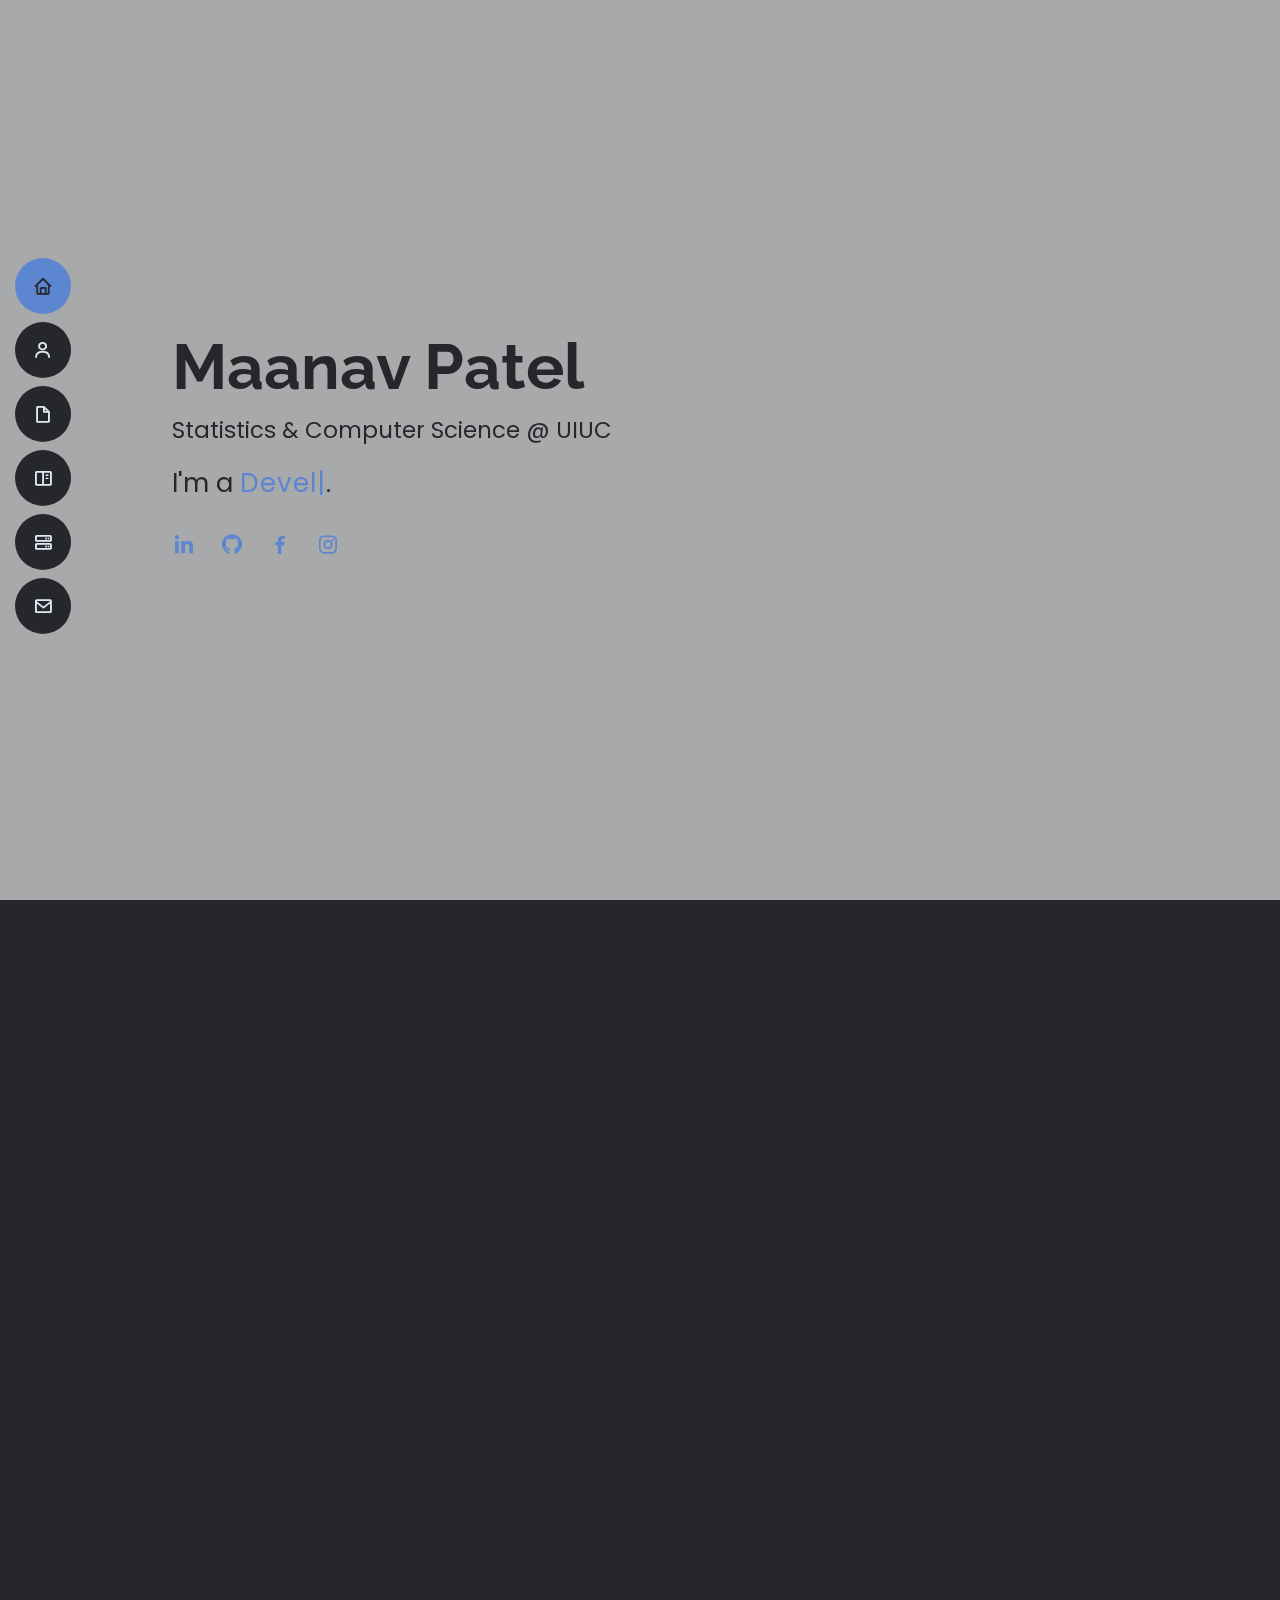
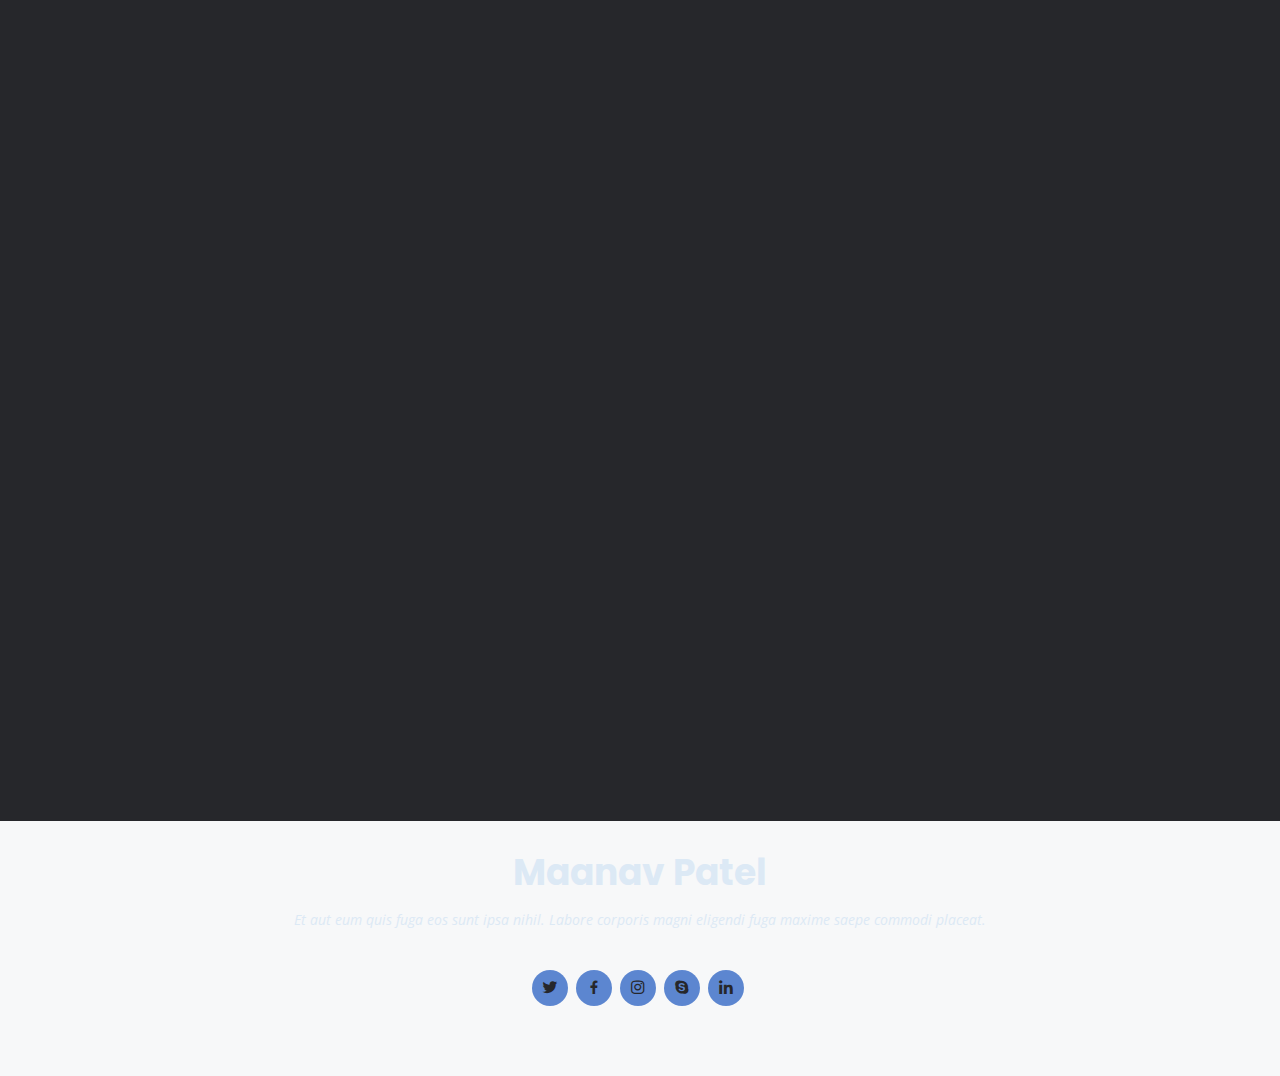
==== commit b2e5e0ef: "added darkmode, updated content, edited UI" ====
--- a/MyResume/index.html
+++ b/MyResume/index.html
@@ -25,7 +25,7 @@
   <link href="assets/vendor/swiper/swiper-bundle.min.css" rel="stylesheet">
 
   <!-- Template Main CSS File -->
-  <link href="assets/css/style.css" rel="stylesheet">
+  <link href="assets/css/darkmode.css" rel="stylesheet">
 
   <!-- Jquery script -->
   <script src="https://ajax.googleapis.com/ajax/libs/jquery/3.6.0/jquery.min.js"></script>
@@ -58,7 +58,7 @@
     <div class="container" data-aos="zoom-in" data-aos-delay="100">
       <h1>Maanav Patel</h1>
       <p><small>Statistics & Computer Science @ UIUC</small></p>
-      <p>I'm a <span class="typed" data-typed-items="Developer, Photographer, Videographer, Student, Car Enthusiast, Foodie"></span></p>
+      <p>I'm a <span class="typed" data-typed-items="Developer, Photographer, Videographer, Student, Car Enthusiast, Foodie"></span>.</p>
       <div class="social-links">
         <a href="https://www.linkedin.com/in/maanavpatel18/" class="linkedin"><i class="bx bxl-linkedin"></i></a>
         <a href="https://www.linkedin.com/in/maanavpatel18/" class="github"><i class="bx bxl-github"></i></a>
@@ -84,20 +84,22 @@
           <div class="col-lg-4" >
             <img id="profile-pic" class="center" src="assets/img/profile-pic.jpg" alt="Maanav Patel" >
           </div>
-          <div class="col-lg-8">
-            <p id="about-text"></p>
+          <div class="col-lg-8 card">
+            <p id="about-text">
+              My story will be told here. My story will be told here. My story will be told here.My story will be told here.My story will be told hereMy story will be told hereMy story will be told here.My story will be told hereMy story will be told hereMy story will be told hereMy story will be told hereMy story will be told here
+            </p>
             <script>
-              $('#about-text').load('./assets/txt/aboutme.txt');
+              // document.getElementById("about-text").load('./assets/txt/aboutme.txt');
             </script>
           </div>
           </div>
         </div>
+        <br>
         <div class="row">
           <div class="col-md-12 pt-4 pt-md-0 content">
             <h3>Software Developer &amp; Creator</h3>
             <p class="fst-italic">
-              Lorem ipsum dolor sit amet, consectetur adipiscing elit, sed do eiusmod tempor incididunt ut labore et dolore
-              magna aliqua.
+              Enthusiastic Software Engineer with over 3 years (40 months) of corporate experience. Knowledgeable in a wide range of development languages and technologies. Experienced in Agile workflows and SDLC. 
             </p>
             <div class="row">
               <div class="col-md-6">
@@ -134,32 +136,31 @@
         </div>
 
         <div class="row">
-
-          <div class="col-lg-3 col-md-6">
+          <div class="col-lg-3 col-md-3 col-xs-3">
             <div class="count-box">
               <i class="bi bi-emoji-smile"></i>
-              <span data-purecounter-start="0" data-purecounter-end="232" data-purecounter-duration="1" class="purecounter"></span>
+              <span data-purecounter-start="0" data-purecounter-end="40" data-purecounter-duration="1.2" class="purecounter"></span>
               <p>Happy Clients</p>
             </div>
           </div>
 
-          <div class="col-lg-3 col-md-6 mt-5 mt-md-0">
+          <div class="col-lg-3 col-md-3 col-xs-3">
             <div class="count-box">
               <i class="bi bi-journal-richtext"></i>
-              <span data-purecounter-start="0" data-purecounter-end="521" data-purecounter-duration="1" class="purecounter"></span>
-              <p>Projects</p>
-            </div>
-          </div>
-
-          <div class="col-lg-3 col-md-6 mt-5 mt-lg-0">
+              <span data-purecounter-start="0" data-purecounter-end="8" data-purecounter-duration="1.5" class="purecounter"></span>
+              <p>Corporate Projects</p>
+            </div>
+          </div>
+
+          <div class="col-lg-3 col-md-3 col-sm-3">
             <div class="count-box">
               <i class="bi bi-headset"></i>
-              <span data-purecounter-start="0" data-purecounter-end="1463" data-purecounter-duration="1" class="purecounter"></span>
+              <span data-purecounter-start="0" data-purecounter-end="1463" data-purecounter-duration="1.4" class="purecounter"></span>
               <p>Hours Of Support</p>
             </div>
           </div>
 
-          <div class="col-lg-3 col-md-6 mt-5 mt-lg-0">
+          <div class="col-lg-3 col-md-3 col-sm-3">
             <div class="count-box">
               <i class="bi bi-award"></i>
               <span data-purecounter-start="0" data-purecounter-end="25" data-purecounter-duration="1" class="purecounter"></span>
--- a/MyResume/assets/css/darkmode.css
+++ b/MyResume/assets/css/darkmode.css
@@ -0,0 +1,1071 @@
+
+/*--------------------------------------------------------------
+# General
+--------------------------------------------------------------*/
+:root {
+  --dark-gray: #26272b;
+  --main-blue: #5c86d0;
+  --darker-blue: #425f92;
+
+  --white-ish: #dce9f5;
+}
+
+body {
+  font-family: "Open Sans", sans-serif;
+  color: var(--white-ish);
+  background-color: var(--dark-gray);
+
+}
+
+a {
+  color: var(--main-blue);
+  text-decoration: none;
+}
+
+a:hover {
+  color: var(--darker-blue);
+  text-decoration: none;
+}
+
+h1, h2, h3, h4, h5, h6 {
+  font-family: "Raleway", sans-serif;
+}
+
+b {
+  color: var(--white-ish)
+}
+
+.center {
+  display: block;
+  margin-left: auto;
+  margin-right: auto;
+  width: 50%;
+}
+/*--------------------------------------------------------------
+# Back to top button
+--------------------------------------------------------------*/
+.back-to-top {
+  position: fixed;
+  visibility: hidden;
+  opacity: 0;
+  right: 15px;
+  bottom: 15px;
+  z-index: 996;
+  background: var(--main-blue);
+  width: 40px;
+  height: 40px;
+  border-radius: 50px;
+  transition: all 0.4s;
+}
+.back-to-top i {
+  font-size: 28px;
+  color: var(--dark-gray);
+  line-height: 0;
+}
+.back-to-top:hover {
+  background: #0678e3;
+  color: var(--dark-gray);
+}
+.back-to-top.active {
+  visibility: visible;
+  opacity: 1;
+}
+
+/*--------------------------------------------------------------
+# Preloader
+--------------------------------------------------------------*/
+#preloader {
+  position: fixed;
+  top: 0;
+  left: 0;
+  right: 0;
+  bottom: 0;
+  z-index: 9999;
+  overflow: hidden;
+  background: var(--dark-gray);
+}
+
+#preloader:before {
+  content: "";
+  position: fixed;
+  top: calc(50% - 30px);
+  left: calc(50% - 30px);
+  border: 6px solid var(--main-blue);
+  border-top-color: var(--dark-gray);
+  border-bottom-color: var(--dark-gray);
+  border-radius: 50%;
+  width: 60px;
+  height: 60px;
+  -webkit-animation: animate-preloader 1s linear infinite;
+  animation: animate-preloader 1s linear infinite;
+}
+
+@-webkit-keyframes animate-preloader {
+  0% {
+    transform: rotate(0deg);
+  }
+  100% {
+    transform: rotate(360deg);
+  }
+}
+
+@keyframes animate-preloader {
+  0% {
+    transform: rotate(0deg);
+  }
+  100% {
+    transform: rotate(360deg);
+  }
+}
+/*--------------------------------------------------------------
+# Disable aos animation delay on mobile devices
+--------------------------------------------------------------*/
+@media screen and (max-width: 768px) {
+  [data-aos-delay] {
+    transition-delay: 0 !important;
+  }
+}
+/*--------------------------------------------------------------
+# Header
+--------------------------------------------------------------*/
+#header {
+  position: fixed;
+  top: 0;
+  left: 0;
+  bottom: 0;
+  z-index: 9997;
+  transition: all 0.5s;
+  padding: 15px;
+  overflow-y: auto;
+}
+@media (max-width: 992px) {
+  #header {
+    width: 300px;
+    background: var(--dark-gray);
+    border-right: 1px solid #e6e9ec;
+    left: -300px;
+  }
+}
+
+@media (min-width: 992px) {
+  #main {
+    margin-left: 100px;
+  }
+}
+/*--------------------------------------------------------------
+# Navigation Menu
+--------------------------------------------------------------*/
+/**
+* Desktop Navigation 
+*/
+.nav-menu {
+  padding: 0;
+  display: block;
+}
+.nav-menu * {
+  margin: 0;
+  padding: 0;
+  list-style: none;
+}
+.nav-menu > ul > li {
+  position: relative;
+  white-space: nowrap;
+}
+.nav-menu a, .nav-menu a:focus {
+  display: flex;
+  align-items: center;
+  color: var(--white-ish);
+  padding: 10px 18px;
+  margin-bottom: 8px;
+  transition: 0.3s;
+  font-size: 15px;
+  border-radius: 50px;
+  background: var(--dark-gray);
+  height: 56px;
+  width: 100%;
+  overflow: hidden;
+  transition: 0.3s;
+}
+.nav-menu a i, .nav-menu a:focus i {
+  font-size: 20px;
+}
+.nav-menu a span, .nav-menu a:focus span {
+  padding: 0 5px 0 7px;
+  color: var(--white-ish);
+}
+@media (min-width: 992px) {
+  .nav-menu a, .nav-menu a:focus {
+    width: 56px;
+  }
+  .nav-menu a span, .nav-menu a:focus span {
+    display: none;
+    color: var(--dark-gray);
+  }
+}
+.nav-menu a:hover, .nav-menu .active, .nav-menu .active:focus, .nav-menu li:hover > a {
+  color: var(--dark-gray);
+  background: var(--main-blue);
+}
+.nav-menu a:hover span, .nav-menu .active span, .nav-menu .active:focus span, .nav-menu li:hover > a span {
+  color: var(--dark-gray);
+}
+.nav-menu a:hover, .nav-menu li:hover > a {
+  width: 100%;
+  color: var(--dark-gray);
+}
+.nav-menu a:hover span, .nav-menu li:hover > a span {
+  display: block;
+}
+
+/**
+* Mobile Navigation 
+*/
+.mobile-nav-toggle {
+  position: fixed;
+  right: 10px;
+  top: 10px;
+  z-index: 9998;
+  border: 0;
+  background: none;
+  font-size: 28px;
+  transition: all 0.4s;
+  outline: none !important;
+  line-height: 0;
+  cursor: pointer;
+  border-radius: 50px;
+  padding: 5px;
+}
+.mobile-nav-toggle i {
+  color: var(--white-ish);
+}
+
+.mobile-nav-active {
+  overflow: hidden;
+}
+.mobile-nav-active #header {
+  left: 0;
+}
+.mobile-nav-active .mobile-nav-toggle {
+  color: var(--dark-gray);
+  background-color: var(--main-blue);
+}
+
+/*--------------------------------------------------------------
+# Hero Section
+--------------------------------------------------------------*/
+#hero {
+  width: 100%;
+  height: 100vh;
+  background: url("../img/background-pic.jpg") top fixed no-repeat;
+  background-size: cover;
+  position: relative;
+}
+@media (min-width: 992px) {
+  #hero {
+    padding-left: 160px;
+  }
+}
+#hero:before {
+  content: "";
+  background: rgba(255, 255, 255, 0.6);
+  position: absolute;
+  bottom: 0;
+  top: 0;
+  left: 0;
+  right: 0;
+}
+#hero h1 {
+  margin: 0;
+  font-size: 64px;
+  font-weight: 700;
+  line-height: 56px;
+  color: var(--dark-gray);
+}
+#hero p {
+  color: var(--dark-gray);
+  margin: 15px 0 0 0;
+  font-size: 26px;
+  font-family: "Poppins", sans-serif;
+}
+#hero p span {
+  color: var(--main-blue);
+  letter-spacing: 1px;
+}
+#hero .social-links {
+  margin-top: 30px;
+}
+#hero .social-links a {
+  font-size: 24px;
+  display: inline-block;
+  color: var(--main-blue);
+  line-height: 1;
+  margin-right: 20px;
+  transition: 0.3s;
+}
+#hero .social-links a:hover {
+  color: var(--main-blue);
+}
+@media (max-width: 992px) {
+  #hero {
+    text-align: center;
+  }
+  #hero h1 {
+    font-size: 32px;
+    line-height: 36px;
+  }
+  #hero p {
+    margin-top: 10px;
+    font-size: 20px;
+    line-height: 24px;
+  }
+}
+
+/*--------------------------------------------------------------
+# Sections General
+--------------------------------------------------------------*/
+section {
+  padding: 60px 0;
+  overflow: hidden;
+}
+
+.section-title {
+  text-align: center;
+  padding-bottom: 20px;
+}
+.section-title h2 {
+  font-size: 32px;
+  font-weight: bold;
+  text-transform: uppercase;
+  margin-bottom: 20px;
+  padding-bottom: 20px;
+  position: relative;
+  color: var(--white-ish);
+}
+.section-title h2::before {
+  content: "";
+  position: absolute;
+  display: block;
+  width: 120px;
+  height: 1px;
+  background: #ddd;
+  bottom: 1px;
+  left: calc(50% - 60px);
+}
+.section-title h2::after {
+  content: "";
+  position: absolute;
+  display: block;
+  width: 40px;
+  height: 3px;
+  background: var(--main-blue);
+  bottom: 0;
+  left: calc(50% - 20px);
+}
+.section-title p {
+  margin-bottom: 0;
+}
+
+/*--------------------------------------------------------------
+# About
+--------------------------------------------------------------*/
+.about .content h3 {
+  font-weight: 700;
+  font-size: 26px;
+  color: var(--main-blue);
+}
+.about .content ul {
+  list-style: none;
+  padding: 0;
+}
+.about .content ul li {
+  margin-bottom: 20px;
+  display: flex;
+  align-items: center;
+}
+.about .content ul strong {
+  margin-right: 10px;
+}
+.about .content ul i {
+  font-size: 16px;
+  margin-right: 5px;
+  color: var(--main-blue);
+  line-height: 0;
+}
+.about .content p:last-child {
+  margin-bottom: 0;
+}
+
+#profile-pic {
+  width:300px;
+  height:300px;
+  object-fit:cover;
+  border-radius:50%;
+}
+
+/*--------------------------------------------------------------
+# Facts
+--------------------------------------------------------------*/
+.facts .count-box {
+  padding: 30px 30px 25px 30px;
+  margin-top: 30px;
+  width: 100%;
+  position: relative;
+  text-align: center;
+  background: var(--dark-gray);
+}
+.facts .count-box i {
+  position: absolute;
+  top: -25px;
+  left: 50%;
+  transform: translateX(-50%);
+  font-size: 24px;
+  background: var(--main-blue);
+  color: var(--dark-gray);
+  border-radius: 50px;
+  display: inline-flex;
+  align-items: center;
+  justify-content: center;
+  width: 48px;
+  height: 48px;
+}
+.facts .count-box span {
+  font-size: 36px;
+  display: block;
+  font-weight: 600;
+  color: #eee;
+}
+.facts .count-box p {
+  padding: 0;
+  margin: 0;
+  font-family: "Raleway", sans-serif;
+  font-size: 14px;
+}
+
+/*--------------------------------------------------------------
+# Akills
+--------------------------------------------------------------*/
+.skills .progress {
+  height: 60px;
+  display: block;
+  background: none;
+  border-radius: 0;
+}
+.skills .progress .skill {
+  padding: 10px 0;
+  margin: 0;
+  text-transform: uppercase;
+  display: block;
+  font-weight: 600;
+  font-family: "Poppins", sans-serif;
+  color: var(--white-ish);
+}
+.skills .progress .skill .val {
+  float: right;
+  font-style: normal;
+}
+.skills .progress-bar-wrap {
+  background: #f2f3f5;
+}
+.skills .progress-bar {
+  width: 1px;
+  height: 10px;
+  transition: 0.9s;
+  background-color: var(--main-blue);
+}
+
+/*--------------------------------------------------------------
+# Resume
+--------------------------------------------------------------*/
+.resume .resume-title {
+  font-size: 26px;
+  font-weight: 700;
+  margin-top: 20px;
+  margin-bottom: 20px;
+  color: var(--white-ish);
+}
+.resume .resume-item {
+  padding: 0 0 20px 20px;
+  margin-top: -2px;
+  border-left: 2px solid var(--main-blue);
+  position: relative;
+}
+.resume .resume-item h4 {
+  line-height: 18px;
+  font-size: 18px;
+  font-weight: 600;
+  text-transform: uppercase;
+  font-family: "Poppins", sans-serif;
+  color: var(--main-blue);
+  margin-bottom: 10px;
+}
+.resume .resume-item h5 {
+  font-size: 16px;
+  background: var(--dark-gray);
+  padding: 5px 15px;
+  display: inline-block;
+  font-weight: 600;
+  margin-bottom: 10px;
+}
+.resume .resume-item ul {
+  padding-left: 20px;
+}
+.resume .resume-item ul li {
+  padding-bottom: 10px;
+}
+.resume .resume-item:last-child {
+  padding-bottom: 0;
+}
+.resume .resume-item::before {
+  content: "";
+  position: absolute;
+  width: 16px;
+  height: 16px;
+  border-radius: 50px;
+  left: -9px;
+  top: 0;
+  background: var(--dark-gray);
+  border: 2px solid var(--main-blue);
+}
+
+/*--------------------------------------------------------------
+# Portfolio
+--------------------------------------------------------------*/
+.portfolio .portfolio-item {
+  margin-bottom: 30px;
+}
+.portfolio #portfolio-flters {
+  padding: 0;
+  margin: 0 auto 25px auto;
+  list-style: none;
+  text-align: center;
+  background: var(--dark-gray);
+  border-radius: 50px;
+  padding: 2px 15px;
+}
+.portfolio #portfolio-flters li {
+  cursor: pointer;
+  display: inline-block;
+  padding: 10px 15px;
+  font-size: 14px;
+  font-weight: 600;
+  line-height: 1;
+  text-transform: uppercase;
+  color: var(--white-ish);
+  margin-bottom: 5px;
+  transition: all 0.3s ease-in-out;
+}
+.portfolio #portfolio-flters li:hover, .portfolio #portfolio-flters li.filter-active {
+  color: var(--main-blue);
+}
+.portfolio #portfolio-flters li:last-child {
+  margin-right: 0;
+}
+.portfolio .portfolio-wrap {
+  transition: 0.3s;
+  position: relative;
+  overflow: hidden;
+  z-index: 1;
+  background: rgba(69, 80, 91, 0.8);
+}
+.portfolio .portfolio-wrap::before {
+  content: "";
+  background: rgba(255, 255, 255, 0.7);
+  position: absolute;
+  left: 30px;
+  right: 30px;
+  top: 30px;
+  bottom: 30px;
+  transition: all ease-in-out 0.3s;
+  z-index: 2;
+  opacity: 0;
+}
+.portfolio .portfolio-wrap .portfolio-info {
+  opacity: 0;
+  position: absolute;
+  top: 0;
+  left: 0;
+  right: 0;
+  bottom: 0;
+  text-align: center;
+  z-index: 3;
+  transition: all ease-in-out 0.3s;
+  display: flex;
+  flex-direction: column;
+  justify-content: center;
+  align-items: center;
+}
+.portfolio .portfolio-wrap .portfolio-info::before {
+  display: block;
+  content: "";
+  width: 48px;
+  height: 48px;
+  position: absolute;
+  top: 35px;
+  left: 35px;
+  border-top: 3px solid #d7dce1;
+  border-left: 3px solid #d7dce1;
+  transition: all 0.5s ease 0s;
+  z-index: 9994;
+}
+.portfolio .portfolio-wrap .portfolio-info::after {
+  display: block;
+  content: "";
+  width: 48px;
+  height: 48px;
+  position: absolute;
+  bottom: 35px;
+  right: 35px;
+  border-bottom: 3px solid #d7dce1;
+  border-right: 3px solid #d7dce1;
+  transition: all 0.5s ease 0s;
+  z-index: 9994;
+}
+.portfolio .portfolio-wrap .portfolio-info h4 {
+  font-size: 20px;
+  color: var(--white-ish);
+  font-weight: 600;
+}
+.portfolio .portfolio-wrap .portfolio-info p {
+  color: var(--white-ish);
+  font-size: 14px;
+  text-transform: uppercase;
+  padding: 0;
+  margin: 0;
+}
+.portfolio .portfolio-wrap .portfolio-links {
+  text-align: center;
+  z-index: 4;
+}
+.portfolio .portfolio-wrap .portfolio-links a {
+  color: var(--white-ish);
+  margin: 0 2px;
+  font-size: 28px;
+  display: inline-block;
+  transition: 0.3s;
+}
+.portfolio .portfolio-wrap .portfolio-links a:hover {
+  color: #148af9;
+}
+.portfolio .portfolio-wrap:hover::before {
+  top: 0;
+  left: 0;
+  right: 0;
+  bottom: 0;
+  opacity: 1;
+}
+.portfolio .portfolio-wrap:hover .portfolio-info {
+  opacity: 1;
+}
+.portfolio .portfolio-wrap:hover .portfolio-info::before {
+  top: 15px;
+  left: 15px;
+}
+.portfolio .portfolio-wrap:hover .portfolio-info::after {
+  bottom: 15px;
+  right: 15px;
+}
+
+/*--------------------------------------------------------------
+# Portfolio Details
+--------------------------------------------------------------*/
+.portfolio-details {
+  padding-top: 40px;
+}
+.portfolio-details .portfolio-details-slider img {
+  width: 100%;
+}
+.portfolio-details .portfolio-details-slider .swiper-pagination {
+  margin-top: 20px;
+  position: relative;
+}
+.portfolio-details .portfolio-details-slider .swiper-pagination .swiper-pagination-bullet {
+  width: 12px;
+  height: 12px;
+  background-color: var(--dark-gray);
+  opacity: 1;
+  border: 1px solid var(--main-blue);
+}
+.portfolio-details .portfolio-details-slider .swiper-pagination .swiper-pagination-bullet-active {
+  background-color: var(--main-blue);
+}
+.portfolio-details .portfolio-info {
+  padding: 30px;
+  box-shadow: 0px 0 30px rgba(69, 80, 91, 0.08);
+}
+.portfolio-details .portfolio-info h3 {
+  font-size: 22px;
+  font-weight: 700;
+  margin-bottom: 20px;
+  padding-bottom: 20px;
+  border-bottom: 1px solid #eee;
+}
+.portfolio-details .portfolio-info ul {
+  list-style: none;
+  padding: 0;
+  font-size: 15px;
+}
+.portfolio-details .portfolio-info ul li + li {
+  margin-top: 10px;
+}
+.portfolio-details .portfolio-description {
+  padding-top: 30px;
+}
+.portfolio-details .portfolio-description h2 {
+  font-size: 26px;
+  font-weight: 700;
+  margin-bottom: 20px;
+}
+.portfolio-details .portfolio-description p {
+  padding: 0;
+}
+
+/*--------------------------------------------------------------
+# Services
+--------------------------------------------------------------*/
+.services .icon-box {
+  text-align: center;
+  padding: 70px 20px 80px 20px;
+  transition: all ease-in-out 0.3s;
+  background: var(--dark-gray);
+  box-shadow: 0px 5px 90px 0px rgba(110, 123, 131, 0.05);
+}
+.services .icon-box .icon {
+  margin: 0 auto;
+  width: 100px;
+  height: 100px;
+  display: flex;
+  align-items: center;
+  justify-content: center;
+  transition: ease-in-out 0.3s;
+  position: relative;
+}
+.services .icon-box .icon i {
+  font-size: 36px;
+  transition: 0.5s;
+  position: relative;
+}
+.services .icon-box .icon svg {
+  position: absolute;
+  top: 0;
+  left: 0;
+}
+.services .icon-box .icon svg path {
+  transition: 0.5s;
+  fill: #f5f5f5;
+}
+.services .icon-box h4 {
+  font-weight: 600;
+  margin: 10px 0 15px 0;
+  font-size: 22px;
+}
+.services .icon-box h4 a {
+  color: var(--white-ish);
+  transition: ease-in-out 0.3s;
+}
+.services .icon-box p {
+  line-height: 24px;
+  font-size: 14px;
+  margin-bottom: 0;
+}
+.services .icon-box:hover {
+  border-color: var(--dark-gray);
+  box-shadow: 0px 0 35px 0 rgba(0, 0, 0, 0.08);
+}
+.services .iconbox-blue i {
+  color: #47aeff;
+}
+.services .iconbox-blue:hover .icon i {
+  color: var(--dark-gray);
+}
+.services .iconbox-blue:hover .icon path {
+  fill: #47aeff;
+}
+.services .iconbox-orange i {
+  color: #ffa76e;
+}
+.services .iconbox-orange:hover .icon i {
+  color: var(--dark-gray);
+}
+.services .iconbox-orange:hover .icon path {
+  fill: #ffa76e;
+}
+.services .iconbox-pink i {
+  color: #e80368;
+}
+.services .iconbox-pink:hover .icon i {
+  color: var(--dark-gray);
+}
+.services .iconbox-pink:hover .icon path {
+  fill: #e80368;
+}
+.services .iconbox-yellow i {
+  color: #ffbb2c;
+}
+.services .iconbox-yellow:hover .icon i {
+  color: var(--dark-gray);
+}
+.services .iconbox-yellow:hover .icon path {
+  fill: #ffbb2c;
+}
+.services .iconbox-red i {
+  color: #ff5828;
+}
+.services .iconbox-red:hover .icon i {
+  color: var(--dark-gray);
+}
+.services .iconbox-red:hover .icon path {
+  fill: #ff5828;
+}
+.services .iconbox-teal i {
+  color: #11dbcf;
+}
+.services .iconbox-teal:hover .icon i {
+  color: var(--dark-gray);
+}
+.services .iconbox-teal:hover .icon path {
+  fill: #11dbcf;
+}
+
+/*--------------------------------------------------------------
+# Testimonials
+--------------------------------------------------------------*/
+.testimonials .section-header {
+  margin-bottom: 40px;
+}
+.testimonials .testimonials-carousel, .testimonials .testimonials-slider {
+  overflow: hidden;
+}
+.testimonials .testimonial-item {
+  text-align: center;
+}
+.testimonials .testimonial-item .testimonial-img {
+  width: 120px;
+  border-radius: 50%;
+  border: 4px solid var(--dark-gray);
+  margin: 0 auto;
+}
+.testimonials .testimonial-item h3 {
+  font-size: 20px;
+  font-weight: bold;
+  margin: 10px 0 5px 0;
+  color: #111;
+}
+.testimonials .testimonial-item h4 {
+  font-size: 14px;
+  color: #999;
+  margin: 0 0 15px 0;
+}
+.testimonials .testimonial-item .quote-icon-left, .testimonials .testimonial-item .quote-icon-right {
+  color: #90c8fc;
+  font-size: 26px;
+}
+.testimonials .testimonial-item .quote-icon-left {
+  display: inline-block;
+  left: -5px;
+  position: relative;
+}
+.testimonials .testimonial-item .quote-icon-right {
+  display: inline-block;
+  right: -5px;
+  position: relative;
+  top: 10px;
+}
+.testimonials .testimonial-item p {
+  font-style: italic;
+  margin: 0 auto 15px auto;
+}
+.testimonials .swiper-pagination {
+  margin-top: 20px;
+  position: relative;
+}
+.testimonials .swiper-pagination .swiper-pagination-bullet {
+  width: 12px;
+  height: 12px;
+  background-color: var(--dark-gray);
+  opacity: 1;
+  border: 1px solid var(--main-blue);
+}
+.testimonials .swiper-pagination .swiper-pagination-bullet-active {
+  background-color: var(--main-blue);
+}
+@media (min-width: 992px) {
+  .testimonials .testimonial-item p {
+    width: 80%;
+  }
+}
+
+/*--------------------------------------------------------------
+# Contact
+--------------------------------------------------------------*/
+.contact .info {
+  width: 100%;
+  background: var(--dark-gray);
+}
+.contact .info i {
+  font-size: 20px;
+  color: var(--main-blue);
+  float: left;
+  width: 44px;
+  height: 44px;
+  background: #eef7ff;
+  display: flex;
+  justify-content: center;
+  align-items: center;
+  border-radius: 50px;
+  transition: all 0.3s ease-in-out;
+}
+.contact .info h4 {
+  padding: 0 0 0 60px;
+  font-size: 22px;
+  font-weight: 600;
+  margin-bottom: 5px;
+  color: var(--white-ish);
+}
+.contact .info p {
+  padding: 0 0 0 60px;
+  margin-bottom: 0;
+  font-size: 14px;
+  color: #728394;
+}
+.contact .info .email, .contact .info .phone {
+  margin-top: 40px;
+}
+.contact .info .email:hover i, .contact .info .address:hover i, .contact .info .phone:hover i {
+  background: var(--main-blue);
+  color: var(--dark-gray);
+}
+.contact .php-email-form {
+  width: 100%;
+  background: var(--dark-gray);
+}
+.contact .php-email-form .form-group {
+  padding-bottom: 8px;
+}
+.contact .php-email-form .error-message {
+  display: none;
+  color: var(--dark-gray);
+  background: #ed3c0d;
+  text-align: left;
+  padding: 15px;
+  font-weight: 600;
+}
+.contact .php-email-form .error-message br + br {
+  margin-top: 25px;
+}
+.contact .php-email-form .sent-message {
+  display: none;
+  color: var(--dark-gray);
+  background: #18d26e;
+  text-align: center;
+  padding: 15px;
+  font-weight: 600;
+}
+.contact .php-email-form .loading {
+  display: none;
+  background: var(--dark-gray);
+  text-align: center;
+  padding: 15px;
+}
+.contact .php-email-form .loading:before {
+  content: "";
+  display: inline-block;
+  border-radius: 50%;
+  width: 24px;
+  height: 24px;
+  margin: 0 10px -6px 0;
+  border: 3px solid #18d26e;
+  border-top-color: #eee;
+  -webkit-animation: animate-loading 1s linear infinite;
+  animation: animate-loading 1s linear infinite;
+}
+.contact .php-email-form input, .contact .php-email-form textarea {
+  border-radius: 4px;
+  box-shadow: none;
+  font-size: 14px;
+}
+.contact .php-email-form input {
+  height: 44px;
+}
+.contact .php-email-form textarea {
+  padding: 10px 12px;
+}
+.contact .php-email-form button[type=submit] {
+  background: var(--main-blue);
+  border: 0;
+  padding: 10px 35px;
+  color: var(--dark-gray);
+  transition: 0.4s;
+  border-radius: 50px;
+}
+.contact .php-email-form button[type=submit]:hover {
+  background: #0678e3;
+}
+@-webkit-keyframes animate-loading {
+  0% {
+    transform: rotate(0deg);
+  }
+  100% {
+    transform: rotate(360deg);
+  }
+}
+@keyframes animate-loading {
+  0% {
+    transform: rotate(0deg);
+  }
+  100% {
+    transform: rotate(360deg);
+  }
+}
+
+/*--------------------------------------------------------------
+# Footer
+--------------------------------------------------------------*/
+#footer {
+  background: #f7f8f9;
+  color: var(--white-ish);
+  font-size: 14px;
+  text-align: center;
+  padding: 30px 0;
+}
+#footer h3 {
+  font-size: 36px;
+  font-weight: 700;
+  position: relative;
+  font-family: "Poppins", sans-serif;
+  padding: 0;
+  margin: 0 0 15px 0;
+}
+#footer p {
+  font-size: 15;
+  font-style: italic;
+  padding: 0;
+  margin: 0 0 40px 0;
+}
+#footer .social-links {
+  margin: 0 0 40px 0;
+}
+#footer .social-links a {
+  font-size: 18px;
+  display: inline-block;
+  background: var(--main-blue);
+  color: var(--dark-gray);
+  line-height: 1;
+  padding: 8px 0;
+  margin-right: 4px;
+  border-radius: 50%;
+  text-align: center;
+  width: 36px;
+  height: 36px;
+  transition: 0.3s;
+}
+#footer .social-links a:hover {
+  background: #0678e3;
+  color: var(--dark-gray);
+  text-decoration: none;
+}
+#footer .copyright {
+  margin: 0 0 5px 0;
+}
+#footer .credits {
+  font-size: 13px;
+}